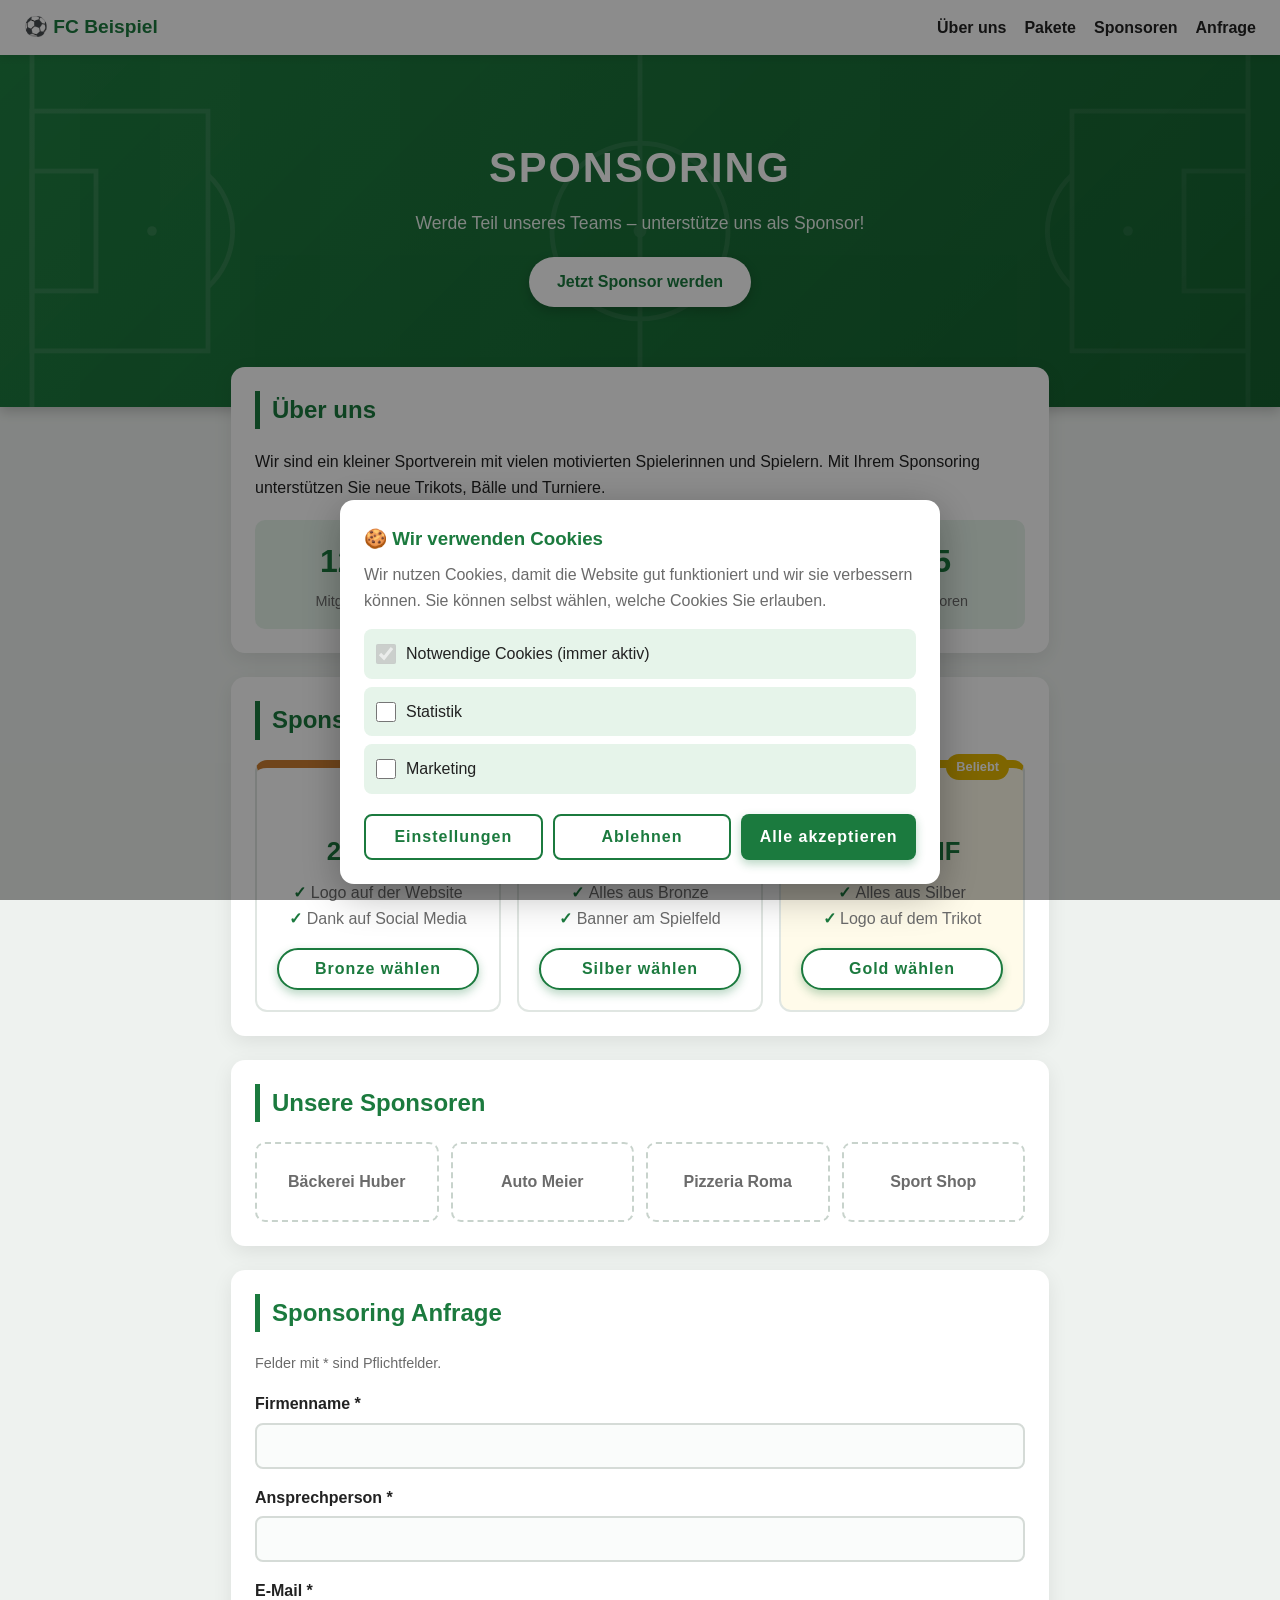
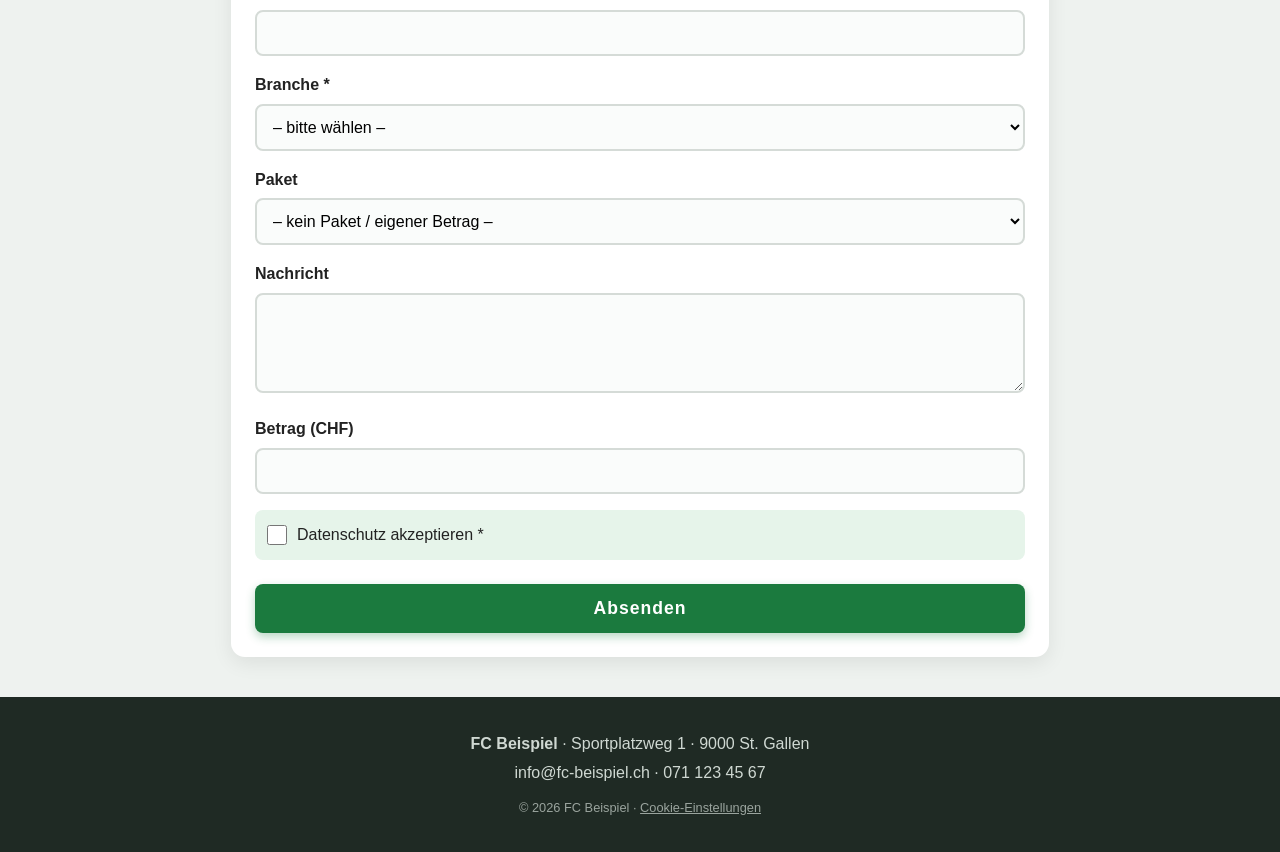
==== index.html @ f0e81ea1 "Design: Pakete mit Hover und Wählen-Button, Spielfeld-Bild im Header - Paket-Auswahl im Formular, wi" ====
<!DOCTYPE html>
<html lang="de">
<head>
  <meta charset="UTF-8">
  <meta name="viewport" content="width=device-width, initial-scale=1.0">
  <title>Sponsoring</title>
  <link rel="stylesheet" href="style.css">
</head>
<body>

  <nav>
    <span class="logo">⚽ FC Beispiel</span>
    <ul>
      <li><a href="#ueber-uns">Über uns</a></li>
      <li><a href="#pakete">Pakete</a></li>
      <li><a href="#sponsoren">Sponsoren</a></li>
      <li><a href="#anfrage">Anfrage</a></li>
    </ul>
  </nav>

  <header>
    <h1>Sponsoring</h1>
    <p>Werde Teil unseres Teams – unterstütze uns als Sponsor!</p>
    <a class="cta" href="#anfrage">Jetzt Sponsor werden</a>
  </header>

  <main>
    <section id="ueber-uns">
      <h2>Über uns</h2>
      <p>Wir sind ein kleiner Sportverein mit vielen motivierten Spielerinnen und Spielern.
         Mit Ihrem Sponsoring unterstützen Sie neue Trikots, Bälle und Turniere.</p>

      <div class="fakten">
        <div class="fakt"><strong>120</strong><span>Mitglieder</span></div>
        <div class="fakt"><strong>8</strong><span>Teams</span></div>
        <div class="fakt"><strong>25</strong><span>Jahre Verein</span></div>
        <div class="fakt"><strong>15</strong><span>Sponsoren</span></div>
      </div>
    </section>

    <section id="pakete">
      <h2>Sponsoring-Pakete</h2>
      <div class="pakete">
        <div class="paket bronze">
          <h3>Bronze</h3>
          <p class="preis">200 CHF</p>
          <ul>
            <li>Logo auf der Website</li>
            <li>Dank auf Social Media</li>
          </ul>
          <button type="button" class="paket-waehlen" data-paket="bronze">Bronze wählen</button>
        </div>
        <div class="paket silber">
          <h3>Silber</h3>
          <p class="preis">500 CHF</p>
          <ul>
            <li>Alles aus Bronze</li>
            <li>Banner am Spielfeld</li>
          </ul>
          <button type="button" class="paket-waehlen" data-paket="silber">Silber wählen</button>
        </div>
        <div class="paket gold">
          <span class="badge">Beliebt</span>
          <h3>Gold</h3>
          <p class="preis">1000 CHF</p>
          <ul>
            <li>Alles aus Silber</li>
            <li>Logo auf dem Trikot</li>
          </ul>
          <button type="button" class="paket-waehlen" data-paket="gold">Gold wählen</button>
        </div>
      </div>
    </section>

    <section id="sponsoren">
      <h2>Unsere Sponsoren</h2>
      <div class="sponsoren">
        <div class="sponsor">Bäckerei Huber</div>
        <div class="sponsor">Auto Meier</div>
        <div class="sponsor">Pizzeria Roma</div>
        <div class="sponsor">Sport Shop</div>
      </div>
    </section>

    <section id="anfrage">
      <h2>Sponsoring Anfrage</h2>
      <p class="hinweis">Felder mit * sind Pflichtfelder.</p>

      <!-- Bereich für Erfolgs- und Fehlermeldungen -->
      <div id="meldung" class="meldung" role="alert" hidden></div>

      <form action="anfrage.php" method="post">
        <label for="firmenname">Firmenname *</label>
        <input type="text" id="firmenname" name="firmenname" required>

        <label for="ansprechperson">Ansprechperson *</label>
        <input type="text" id="ansprechperson" name="ansprechperson" required>

        <label for="email">E-Mail *</label>
        <input type="email" id="email" name="email" required>

        <label for="branche">Branche *</label>
        <select id="branche" name="branche" required>
          <option value="">– bitte wählen –</option>
          <option value="gastro">Gastronomie</option>
          <option value="handel">Handel</option>
          <option value="handwerk">Handwerk</option>
          <option value="it">IT</option>
          <option value="andere">Andere</option>
        </select>

        <label for="paket">Paket</label>
        <select id="paket" name="paket">
          <option value="">– kein Paket / eigener Betrag –</option>
          <option value="bronze">Bronze (200 CHF)</option>
          <option value="silber">Silber (500 CHF)</option>
          <option value="gold">Gold (1000 CHF)</option>
        </select>

        <label for="nachricht">Nachricht</label>
        <textarea id="nachricht" name="nachricht" rows="4"></textarea>

        <label for="betrag">Betrag (CHF)</label>
        <input type="number" id="betrag" name="betrag" min="1">

        <label class="check">
          <input type="checkbox" id="datenschutz" name="datenschutz" required>
          Datenschutz akzeptieren *
        </label>

        <button type="submit">Absenden</button>
      </form>
    </section>
  </main>

  <footer>
    <p><strong>FC Beispiel</strong> · Sportplatzweg 1 · 9000 St. Gallen</p>
    <p>info@fc-beispiel.ch · 071 123 45 67</p>
    <p class="klein">© 2026 FC Beispiel · <a href="#" id="cookie-oeffnen">Cookie-Einstellungen</a></p>
  </footer>

  <!-- Cookie-Banner -->
  <div id="cookie-banner" class="cookie-banner" hidden>
    <div class="cookie-box">
      <h3>🍪 Wir verwenden Cookies</h3>
      <p>Wir nutzen Cookies, damit die Website gut funktioniert und wir sie verbessern können.
         Sie können selbst wählen, welche Cookies Sie erlauben.</p>

      <div id="cookie-einstellungen" class="cookie-einstellungen" hidden>
        <label class="check"><input type="checkbox" checked disabled> Notwendige Cookies (immer aktiv)</label>
        <label class="check"><input type="checkbox" id="cookie-statistik"> Statistik</label>
        <label class="check"><input type="checkbox" id="cookie-marketing"> Marketing</label>
      </div>

      <div class="cookie-buttons">
        <button type="button" id="cookie-einstellungen-btn" class="btn-hell">Einstellungen</button>
        <button type="button" id="cookie-ablehnen" class="btn-hell">Ablehnen</button>
        <button type="button" id="cookie-akzeptieren">Alle akzeptieren</button>
      </div>
    </div>
  </div>

  <script src="script.js"></script>
</body>
</html>
---- style.css ----
/* ===== Farben ===== */
:root {
  --gruen: #1b7a3e;
  --gruen-dunkel: #125c2c;
  --gruen-hell: #e6f4ea;
  --text: #222;
  --grau: #6b6b6b;
  --hintergrund: #eef2ef;
}

* { box-sizing: border-box; }

body {
  margin: 0;
  font-family: "Segoe UI", Arial, sans-serif;
  background: var(--hintergrund);
  color: var(--text);
  line-height: 1.6;
  scroll-behavior: smooth;
}

html { scroll-behavior: smooth; }

/* ===== Navigation ===== */
nav {
  position: sticky;
  top: 0;
  z-index: 10;
  display: flex;
  justify-content: space-between;
  align-items: center;
  flex-wrap: wrap;
  gap: 8px;
  padding: 12px 24px;
  background: white;
  box-shadow: 0 2px 8px rgba(0, 0, 0, 0.1);
}

.logo {
  font-weight: bold;
  font-size: 1.2rem;
  color: var(--gruen);
}

nav ul {
  list-style: none;
  display: flex;
  gap: 18px;
  margin: 0;
  padding: 0;
}

nav a {
  color: var(--text);
  text-decoration: none;
  font-weight: 600;
  padding: 4px 0;
  border-bottom: 2px solid transparent;
  transition: color 0.2s, border-color 0.2s;
}

nav a:hover {
  color: var(--gruen);
  border-color: var(--gruen);
}

/* ===== Header-Banner ===== */
header {
  /* Spielfeld-Bild mit halbtransparentem grünem Overlay, damit die Schrift lesbar bleibt */
  background:
    linear-gradient(135deg, rgba(27, 122, 62, 0.85), rgba(18, 92, 44, 0.92)),
    url("bilder/spielfeld.svg") center / cover no-repeat;
  color: white;
  text-align: center;
  padding: 80px 20px 100px;
  box-shadow: 0 4px 12px rgba(0, 0, 0, 0.2);
}

header h1 {
  margin: 0;
  font-size: 2.6rem;
  letter-spacing: 2px;
  text-transform: uppercase;
}

header p {
  margin: 8px 0 0;
  font-size: 1.1rem;
  opacity: 0.9;
}

.cta {
  display: inline-block;
  margin-top: 20px;
  padding: 12px 28px;
  background: white;
  color: var(--gruen);
  font-weight: bold;
  text-decoration: none;
  border-radius: 30px;
  box-shadow: 0 4px 12px rgba(0, 0, 0, 0.2);
  transition: transform 0.2s;
}

.cta:hover { transform: scale(1.05); }

/* ===== Inhalt ===== */
main {
  max-width: 850px;
  margin: -40px auto 40px;   /* Karten ragen ins Banner hinein */
  padding: 0 16px;
}

section {
  background: white;
  border-radius: 14px;
  padding: 24px;
  margin-bottom: 24px;
  box-shadow: 0 6px 20px rgba(0, 0, 0, 0.08);
  transition: transform 0.2s, box-shadow 0.2s;
}

section:hover {
  transform: translateY(-3px);
  box-shadow: 0 10px 28px rgba(0, 0, 0, 0.12);
}

h2 {
  margin-top: 0;
  color: var(--gruen);
  border-left: 5px solid var(--gruen);
  padding-left: 12px;
}

.hinweis {
  font-size: 0.9rem;
  color: var(--grau);
}

/* ===== Zahlen & Fakten ===== */
.fakten {
  display: grid;
  grid-template-columns: repeat(4, 1fr);
  gap: 12px;
  margin-top: 20px;
}

.fakt {
  background: var(--gruen-hell);
  border-radius: 10px;
  padding: 16px 8px;
  text-align: center;
}

.fakt strong {
  display: block;
  font-size: 2rem;
  color: var(--gruen);
}

.fakt span {
  font-size: 0.9rem;
  color: var(--grau);
}

/* ===== Sponsoring-Pakete ===== */
.pakete {
  display: grid;
  grid-template-columns: repeat(3, 1fr);
  gap: 16px;
}

.paket {
  position: relative;
  border: 2px solid #e0e6e2;
  border-radius: 12px;
  padding: 20px;
  text-align: center;
  border-top-width: 8px;
  transition: transform 0.2s, box-shadow 0.2s;
}

.paket { cursor: pointer; }

.paket:hover {
  transform: translateY(-5px);
  box-shadow: 0 10px 24px rgba(0, 0, 0, 0.12);
}

.paket h3 { margin: 0; font-size: 1.4rem; }

.preis {
  font-size: 1.6rem;
  font-weight: bold;
  color: var(--gruen);
  margin: 8px 0;
}

.paket ul {
  list-style: none;
  padding: 0;
  margin: 0;
  color: var(--grau);
}

.paket li::before {
  content: "✓ ";
  color: var(--gruen);
  font-weight: bold;
}

.bronze { border-top-color: #cd7f32; }
.silber { border-top-color: #b0b0b0; }
.gold   { border-top-color: #e6b800; background: #fffbea; }

.badge {
  position: absolute;
  top: -14px;
  right: 14px;
  background: #e6b800;
  color: white;
  font-size: 0.8rem;
  font-weight: bold;
  padding: 3px 10px;
  border-radius: 20px;
}

/* ===== Sponsoren ===== */
.sponsoren {
  display: grid;
  grid-template-columns: repeat(4, 1fr);
  gap: 12px;
}

.sponsor {
  height: 80px;
  display: flex;
  align-items: center;
  justify-content: center;
  text-align: center;
  border: 2px dashed #c8d3cc;
  border-radius: 10px;
  font-weight: 600;
  color: var(--grau);
  transition: border-color 0.2s, color 0.2s;
}

.sponsor:hover {
  border-color: var(--gruen);
  color: var(--gruen);
}

/* ===== Formular ===== */
label {
  display: block;
  margin-top: 16px;
  font-weight: 600;
}

input,
select,
textarea {
  width: 100%;
  padding: 12px;
  margin-top: 6px;
  border: 2px solid #d5dbd7;
  border-radius: 8px;
  font-size: 1rem;
  font-family: inherit;
  background: #fafcfb;
  transition: border-color 0.2s, box-shadow 0.2s;
}

input:hover,
select:hover,
textarea:hover {
  border-color: #a9c7b3;
}

input:focus,
select:focus,
textarea:focus {
  outline: none;
  border-color: var(--gruen);
  background: white;
  box-shadow: 0 0 0 4px rgba(27, 122, 62, 0.15);
}

/* Ungültige Pflichtfelder rot markieren (erst nachdem man etwas eingegeben hat) */
input:user-invalid,
select:user-invalid {
  border-color: #c0392b;
}

textarea { resize: vertical; }

/* Checkbox Datenschutz */
.check {
  display: flex;
  align-items: center;
  gap: 10px;
  font-weight: normal;
  background: var(--gruen-hell);
  padding: 12px;
  border-radius: 8px;
}

.check input {
  width: 20px;
  height: 20px;
  margin: 0;
  accent-color: var(--gruen);
}

/* ===== Button ===== */
button {
  width: 100%;
  margin-top: 24px;
  padding: 14px;
  background: var(--gruen);
  color: white;
  border: none;
  border-radius: 8px;
  font-size: 1.1rem;
  font-weight: bold;
  letter-spacing: 1px;
  cursor: pointer;
  box-shadow: 0 4px 10px rgba(27, 122, 62, 0.3);
  transition: background 0.2s, transform 0.1s;
}

button:hover {
  background: var(--gruen-dunkel);
}

button:active {
  transform: scale(0.98);
}

/* ===== Erfolgs- und Fehlermeldungen ===== */
.meldung {
  padding: 12px 16px;
  border-radius: 8px;
  font-weight: 600;
}

.erfolg {
  background: #d4edda;
  color: #155724;
  border-left: 5px solid #28a745;
}

.fehler {
  background: #f8d7da;
  color: #721c24;
  border-left: 5px solid #c0392b;
}

/* ===== Footer ===== */
footer {
  background: #1f2a24;
  color: #cfd8d2;
  text-align: center;
  padding: 30px 16px;
}

footer p { margin: 4px 0; }
footer .klein { font-size: 0.8rem; opacity: 0.7; margin-top: 12px; }

/* ===== Handy-Ansicht ===== */
@media (max-width: 600px) {
  header {
    padding: 35px 16px 60px;
  }

  header h1 {
    font-size: 1.9rem;
  }

  section {
    padding: 18px;
  }

  nav { justify-content: center; padding: 10px; }
  nav ul { gap: 12px; font-size: 0.9rem; }

  .fakten,
  .sponsoren { grid-template-columns: repeat(2, 1fr); }

  .pakete { grid-template-columns: 1fr; gap: 24px; }
}

/* ===== Cookie-Banner ===== */
.cookie-banner {
  position: fixed;
  inset: 0;
  z-index: 100;
  display: flex;
  align-items: flex-end;
  justify-content: center;
  padding: 16px;
  background: rgba(0, 0, 0, 0.45);   /* Seite dahinter abdunkeln */
  animation: einblenden 0.4s ease;
}

.cookie-banner[hidden] { display: none; }

.cookie-box {
  width: 100%;
  max-width: 600px;
  background: white;
  border-radius: 14px;
  padding: 24px;
  box-shadow: 0 10px 40px rgba(0, 0, 0, 0.3);
  animation: hochfahren 0.4s ease;
}

.cookie-box h3 { margin: 0 0 8px; color: var(--gruen); }
.cookie-box p  { margin: 0; color: var(--grau); }

.cookie-einstellungen {
  margin-top: 16px;
  display: grid;
  gap: 8px;
}

.cookie-einstellungen .check { margin-top: 0; }

.cookie-buttons {
  display: flex;
  gap: 10px;
  margin-top: 20px;
}

.cookie-buttons button {
  flex: 1;
  margin-top: 0;
  padding: 12px;
  font-size: 1rem;
}

.btn-hell {
  background: white;
  color: var(--gruen);
  border: 2px solid var(--gruen);
  box-shadow: none;
}

.btn-hell:hover {
  background: var(--gruen-hell);
}

footer a { color: #cfd8d2; }

@keyframes einblenden {
  from { opacity: 0; }
  to   { opacity: 1; }
}

@keyframes hochfahren {
  from { transform: translateY(40px); }
  to   { transform: translateY(0); }
}

@media (max-width: 600px) {
  .cookie-buttons { flex-direction: column; }
}

/* Vom Server als fehlerhaft gemeldete Felder */
[aria-invalid="true"] {
  border-color: #c0392b;
  outline: 2px solid #c0392b;
}

/* ===== Pakete: Hover, Auswahl und "Wählen"-Button ===== */
.paket {
  display: flex;
  flex-direction: column;
}

.paket ul { flex: 1; }   /* Button immer unten in der Karte */

.paket:hover {
  transform: translateY(-8px) scale(1.02);
  box-shadow: 0 14px 30px rgba(0, 0, 0, 0.16);
  border-color: var(--gruen);
}

.paket.gewaehlt {
  border-color: var(--gruen);
  box-shadow: 0 0 0 4px rgba(27, 122, 62, 0.25);
}

.paket-waehlen {
  margin-top: 16px;
  padding: 10px 16px;
  border: 2px solid var(--gruen);
  border-radius: 30px;
  background: white;
  color: var(--gruen);
  font-family: inherit;
  font-weight: bold;
  font-size: 1rem;
  cursor: pointer;
  transition: background 0.2s, color 0.2s;
}

.paket:hover .paket-waehlen,
.paket.gewaehlt .paket-waehlen,
.paket-waehlen:focus-visible {
  background: var(--gruen);
  color: white;
}
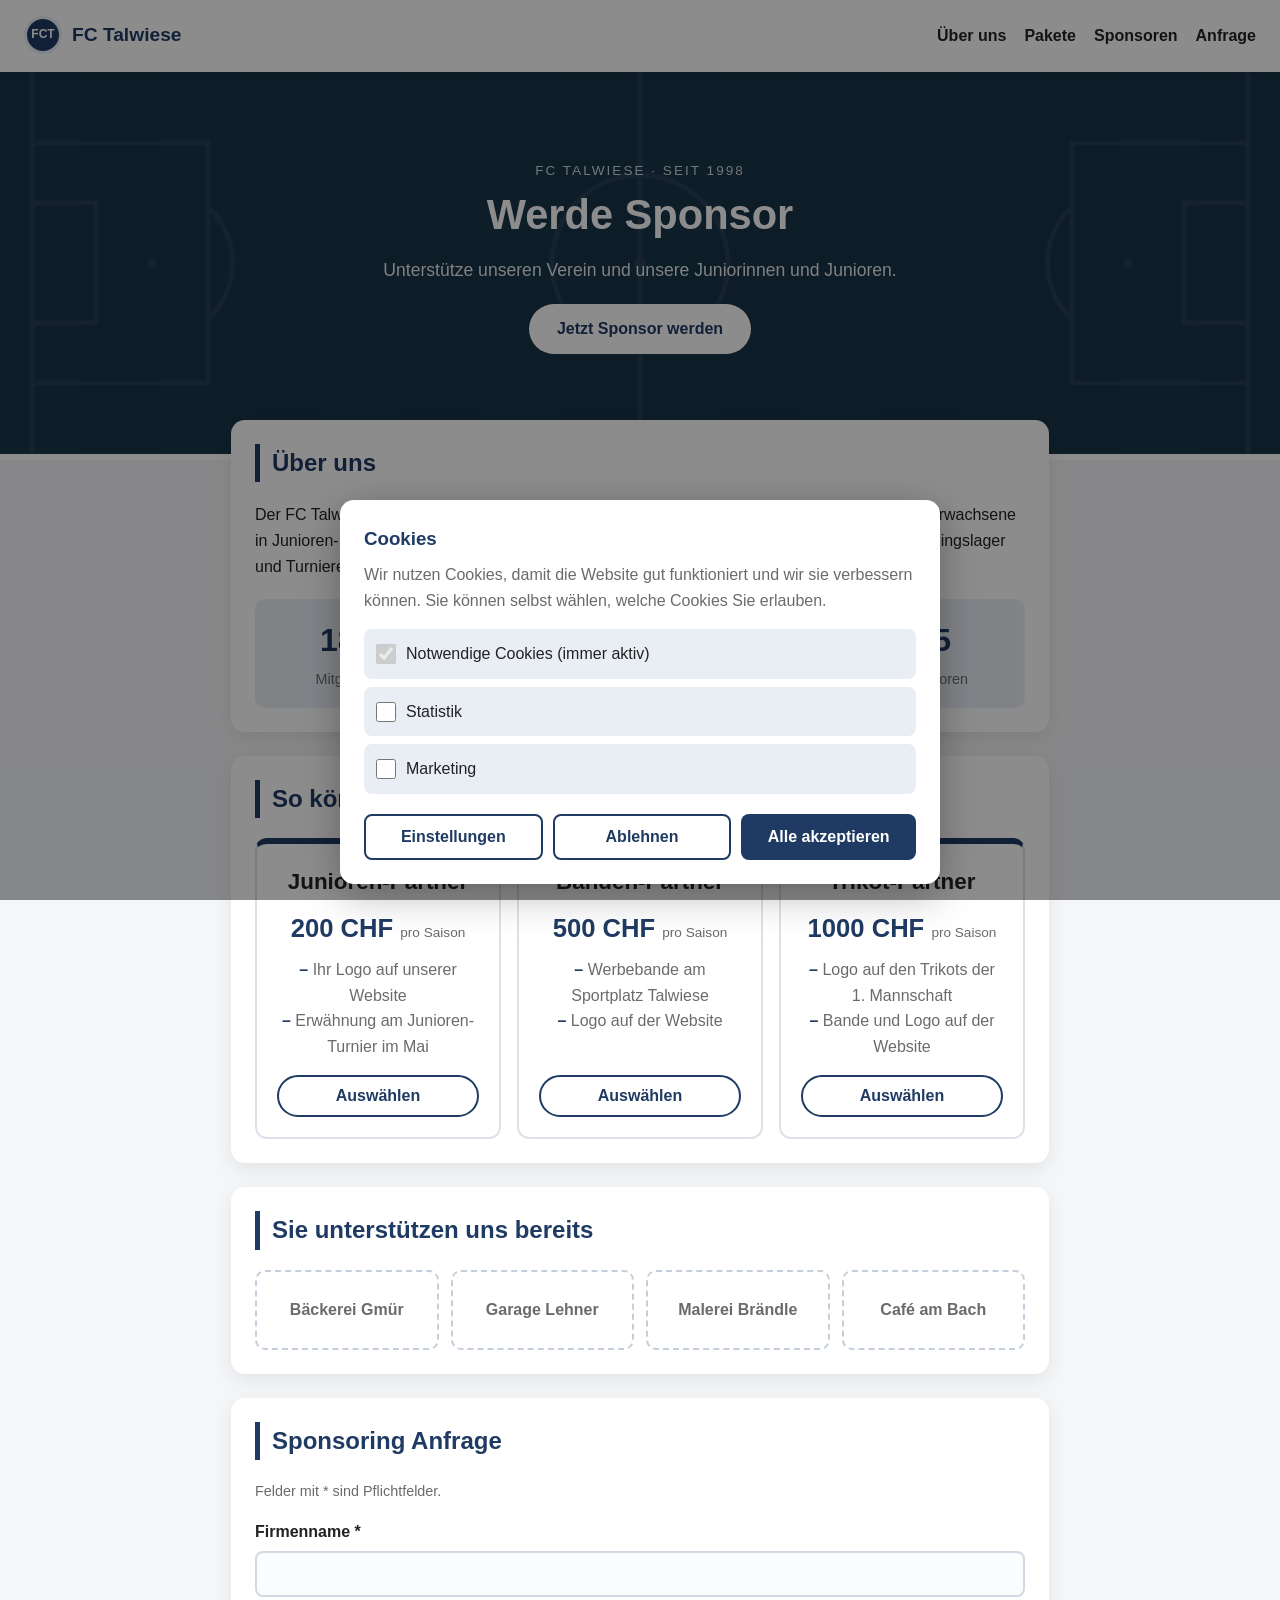
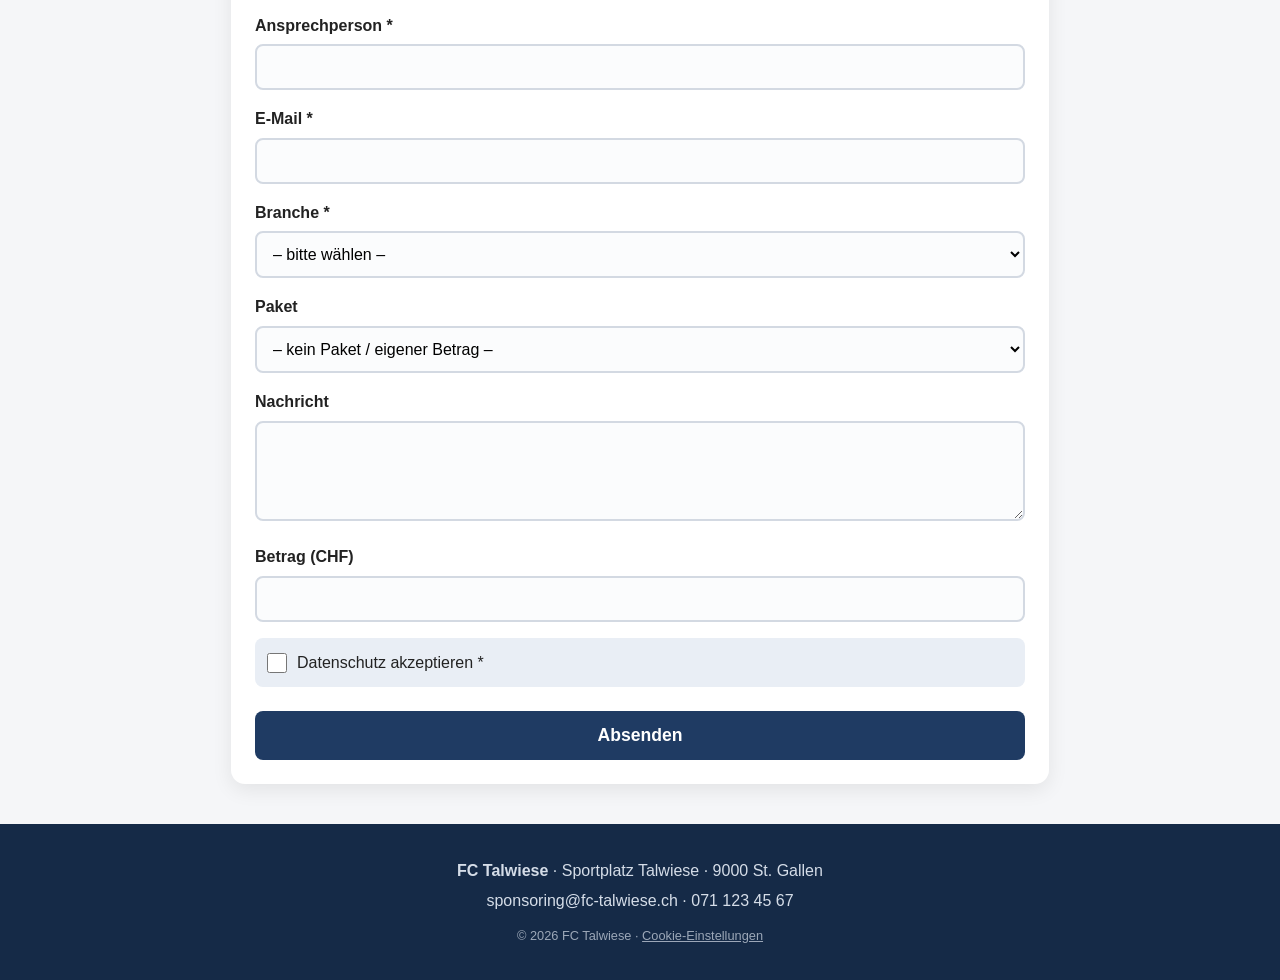
==== commit a6ebb817: "Neues Design: FC Talwiese, Vereinsfarbe Blau, eigene Pakete Co-Authored-By: Claude Opus 5.5 <noreply" ====
--- a/index.html
+++ b/index.html
@@ -3,13 +3,13 @@
 <head>
   <meta charset="UTF-8">
   <meta name="viewport" content="width=device-width, initial-scale=1.0">
-  <title>Sponsoring</title>
+  <title>FC Talwiese – Sponsoring</title>
   <link rel="stylesheet" href="style.css">
 </head>
 <body>
 
   <nav>
-    <span class="logo">⚽ FC Beispiel</span>
+    <a class="logo" href="#"><span class="wappen">FCT</span> FC Talwiese</a>
     <ul>
       <li><a href="#ueber-uns">Über uns</a></li>
       <li><a href="#pakete">Pakete</a></li>
@@ -19,66 +19,67 @@
   </nav>
 
   <header>
-    <h1>Sponsoring</h1>
-    <p>Werde Teil unseres Teams – unterstütze uns als Sponsor!</p>
+    <p class="untertitel">FC Talwiese · seit 1998</p>
+    <h1>Werde Sponsor</h1>
+    <p>Unterstütze unseren Verein und unsere Juniorinnen und Junioren.</p>
     <a class="cta" href="#anfrage">Jetzt Sponsor werden</a>
   </header>
 
   <main>
     <section id="ueber-uns">
       <h2>Über uns</h2>
-      <p>Wir sind ein kleiner Sportverein mit vielen motivierten Spielerinnen und Spielern.
-         Mit Ihrem Sponsoring unterstützen Sie neue Trikots, Bälle und Turniere.</p>
+      <p>Der FC Talwiese ist ein Fussballverein aus St. Gallen. Bei uns spielen Kinder, Jugendliche
+         und Erwachsene in Junioren-, Frauen- und Herrenteams.
+         Mit Ihrem Sponsoring finanzieren wir Trikots, Bälle, Trainingslager und Turniere.</p>
 
       <div class="fakten">
-        <div class="fakt"><strong>120</strong><span>Mitglieder</span></div>
-        <div class="fakt"><strong>8</strong><span>Teams</span></div>
-        <div class="fakt"><strong>25</strong><span>Jahre Verein</span></div>
+        <div class="fakt"><strong>180</strong><span>Mitglieder</span></div>
+        <div class="fakt"><strong>9</strong><span>Teams</span></div>
+        <div class="fakt"><strong>1998</strong><span>gegründet</span></div>
         <div class="fakt"><strong>15</strong><span>Sponsoren</span></div>
       </div>
     </section>
 
     <section id="pakete">
-      <h2>Sponsoring-Pakete</h2>
+      <h2>So können Sie uns unterstützen</h2>
       <div class="pakete">
-        <div class="paket bronze">
-          <h3>Bronze</h3>
-          <p class="preis">200 CHF</p>
+        <div class="paket">
+          <h3>Junioren-Partner</h3>
+          <p class="preis">200 CHF <small>pro Saison</small></p>
           <ul>
+            <li>Ihr Logo auf unserer Website</li>
+            <li>Erwähnung am Junioren-Turnier im Mai</li>
+          </ul>
+          <button type="button" class="paket-waehlen" data-paket="junioren">Auswählen</button>
+        </div>
+        <div class="paket">
+          <h3>Banden-Partner</h3>
+          <p class="preis">500 CHF <small>pro Saison</small></p>
+          <ul>
+            <li>Werbebande am Sportplatz Talwiese</li>
             <li>Logo auf der Website</li>
-            <li>Dank auf Social Media</li>
           </ul>
-          <button type="button" class="paket-waehlen" data-paket="bronze">Bronze wählen</button>
+          <button type="button" class="paket-waehlen" data-paket="bande">Auswählen</button>
         </div>
-        <div class="paket silber">
-          <h3>Silber</h3>
-          <p class="preis">500 CHF</p>
+        <div class="paket">
+          <h3>Trikot-Partner</h3>
+          <p class="preis">1000 CHF <small>pro Saison</small></p>
           <ul>
-            <li>Alles aus Bronze</li>
-            <li>Banner am Spielfeld</li>
+            <li>Logo auf den Trikots der 1. Mannschaft</li>
+            <li>Bande und Logo auf der Website</li>
           </ul>
-          <button type="button" class="paket-waehlen" data-paket="silber">Silber wählen</button>
-        </div>
-        <div class="paket gold">
-          <span class="badge">Beliebt</span>
-          <h3>Gold</h3>
-          <p class="preis">1000 CHF</p>
-          <ul>
-            <li>Alles aus Silber</li>
-            <li>Logo auf dem Trikot</li>
-          </ul>
-          <button type="button" class="paket-waehlen" data-paket="gold">Gold wählen</button>
+          <button type="button" class="paket-waehlen" data-paket="trikot">Auswählen</button>
         </div>
       </div>
     </section>
 
     <section id="sponsoren">
-      <h2>Unsere Sponsoren</h2>
+      <h2>Sie unterstützen uns bereits</h2>
       <div class="sponsoren">
-        <div class="sponsor">Bäckerei Huber</div>
-        <div class="sponsor">Auto Meier</div>
-        <div class="sponsor">Pizzeria Roma</div>
-        <div class="sponsor">Sport Shop</div>
+        <div class="sponsor">Bäckerei Gmür</div>
+        <div class="sponsor">Garage Lehner</div>
+        <div class="sponsor">Malerei Brändle</div>
+        <div class="sponsor">Café am Bach</div>
       </div>
     </section>
 
@@ -112,9 +113,9 @@
         <label for="paket">Paket</label>
         <select id="paket" name="paket">
           <option value="">– kein Paket / eigener Betrag –</option>
-          <option value="bronze">Bronze (200 CHF)</option>
-          <option value="silber">Silber (500 CHF)</option>
-          <option value="gold">Gold (1000 CHF)</option>
+          <option value="junioren">Junioren-Partner (200 CHF)</option>
+          <option value="bande">Banden-Partner (500 CHF)</option>
+          <option value="trikot">Trikot-Partner (1000 CHF)</option>
         </select>
 
         <label for="nachricht">Nachricht</label>
@@ -134,15 +135,15 @@
   </main>
 
   <footer>
-    <p><strong>FC Beispiel</strong> · Sportplatzweg 1 · 9000 St. Gallen</p>
-    <p>info@fc-beispiel.ch · 071 123 45 67</p>
-    <p class="klein">© 2026 FC Beispiel · <a href="#" id="cookie-oeffnen">Cookie-Einstellungen</a></p>
+    <p><strong>FC Talwiese</strong> · Sportplatz Talwiese · 9000 St. Gallen</p>
+    <p>sponsoring@fc-talwiese.ch · 071 123 45 67</p>
+    <p class="klein">© 2026 FC Talwiese · <a href="#" id="cookie-oeffnen">Cookie-Einstellungen</a></p>
   </footer>
 
   <!-- Cookie-Banner -->
   <div id="cookie-banner" class="cookie-banner" hidden>
     <div class="cookie-box">
-      <h3>🍪 Wir verwenden Cookies</h3>
+      <h3>Cookies</h3>
       <p>Wir nutzen Cookies, damit die Website gut funktioniert und wir sie verbessern können.
          Sie können selbst wählen, welche Cookies Sie erlauben.</p>
 
--- a/style.css
+++ b/style.css
@@ -1,11 +1,11 @@
 /* ===== Farben ===== */
 :root {
-  --gruen: #1b7a3e;
-  --gruen-dunkel: #125c2c;
-  --gruen-hell: #e6f4ea;
+  --farbe: #1f3b63;        /* Vereinsfarbe Dunkelblau */
+  --farbe-dunkel: #152a47;
+  --farbe-hell: #e9eef5;
   --text: #222;
   --grau: #6b6b6b;
-  --hintergrund: #eef2ef;
+  --hintergrund: #f5f6f8;
 }
 
 * { box-sizing: border-box; }
@@ -39,7 +39,7 @@
 .logo {
   font-weight: bold;
   font-size: 1.2rem;
-  color: var(--gruen);
+  color: var(--farbe);
 }
 
 nav ul {
@@ -60,27 +60,27 @@
 }
 
 nav a:hover {
-  color: var(--gruen);
-  border-color: var(--gruen);
+  color: var(--farbe);
+  border-color: var(--farbe);
 }
 
 /* ===== Header-Banner ===== */
 header {
-  /* Spielfeld-Bild mit halbtransparentem grünem Overlay, damit die Schrift lesbar bleibt */
+  /* Spielfeld als Hintergrund, mit Vereinsfarbe abgedunkelt */
   background:
-    linear-gradient(135deg, rgba(27, 122, 62, 0.85), rgba(18, 92, 44, 0.92)),
+    linear-gradient(rgba(21, 42, 71, 0.9), rgba(21, 42, 71, 0.9)),
     url("bilder/spielfeld.svg") center / cover no-repeat;
   color: white;
   text-align: center;
   padding: 80px 20px 100px;
-  box-shadow: 0 4px 12px rgba(0, 0, 0, 0.2);
+  border-bottom: 6px solid white;
 }
 
 header h1 {
   margin: 0;
   font-size: 2.6rem;
-  letter-spacing: 2px;
-  text-transform: uppercase;
+  letter-spacing: 0;
+  text-transform: none;
 }
 
 header p {
@@ -94,15 +94,13 @@
   margin-top: 20px;
   padding: 12px 28px;
   background: white;
-  color: var(--gruen);
+  color: var(--farbe);
   font-weight: bold;
   text-decoration: none;
   border-radius: 30px;
-  box-shadow: 0 4px 12px rgba(0, 0, 0, 0.2);
-  transition: transform 0.2s;
-}
-
-.cta:hover { transform: scale(1.05); }
+  transition: background 0.2s;
+}
+
 
 /* ===== Inhalt ===== */
 main {
@@ -117,18 +115,14 @@
   padding: 24px;
   margin-bottom: 24px;
   box-shadow: 0 6px 20px rgba(0, 0, 0, 0.08);
-  transition: transform 0.2s, box-shadow 0.2s;
-}
-
-section:hover {
-  transform: translateY(-3px);
-  box-shadow: 0 10px 28px rgba(0, 0, 0, 0.12);
-}
+
+}
+
 
 h2 {
   margin-top: 0;
-  color: var(--gruen);
-  border-left: 5px solid var(--gruen);
+  color: var(--farbe);
+  border-left: 5px solid var(--farbe);
   padding-left: 12px;
 }
 
@@ -146,7 +140,7 @@
 }
 
 .fakt {
-  background: var(--gruen-hell);
+  background: var(--farbe-hell);
   border-radius: 10px;
   padding: 16px 8px;
   text-align: center;
@@ -155,7 +149,7 @@
 .fakt strong {
   display: block;
   font-size: 2rem;
-  color: var(--gruen);
+  color: var(--farbe);
 }
 
 .fakt span {
@@ -172,27 +166,26 @@
 
 .paket {
   position: relative;
-  border: 2px solid #e0e6e2;
+  border: 2px solid #dde2ea;
   border-radius: 12px;
   padding: 20px;
   text-align: center;
-  border-top-width: 8px;
-  transition: transform 0.2s, box-shadow 0.2s;
+  border-top: 6px solid var(--farbe);
+  transition: border-color 0.2s;
 }
 
 .paket { cursor: pointer; }
 
-.paket:hover {
-  transform: translateY(-5px);
-  box-shadow: 0 10px 24px rgba(0, 0, 0, 0.12);
-}
+/* Hover: nur Rahmen in Vereinsfarbe, keine Animation */
+.paket:hover { border-color: var(--farbe); }
+
 
 .paket h3 { margin: 0; font-size: 1.4rem; }
 
 .preis {
   font-size: 1.6rem;
   font-weight: bold;
-  color: var(--gruen);
+  color: var(--farbe);
   margin: 8px 0;
 }
 
@@ -204,26 +197,12 @@
 }
 
 .paket li::before {
-  content: "✓ ";
-  color: var(--gruen);
-  font-weight: bold;
-}
-
-.bronze { border-top-color: #cd7f32; }
-.silber { border-top-color: #b0b0b0; }
-.gold   { border-top-color: #e6b800; background: #fffbea; }
-
-.badge {
-  position: absolute;
-  top: -14px;
-  right: 14px;
-  background: #e6b800;
-  color: white;
-  font-size: 0.8rem;
-  font-weight: bold;
-  padding: 3px 10px;
-  border-radius: 20px;
-}
+  content: "– ";
+  color: var(--farbe);
+  font-weight: bold;
+}
+
+
 
 /* ===== Sponsoren ===== */
 .sponsoren {
@@ -238,7 +217,7 @@
   align-items: center;
   justify-content: center;
   text-align: center;
-  border: 2px dashed #c8d3cc;
+  border: 2px dashed #c5cfdc;
   border-radius: 10px;
   font-weight: 600;
   color: var(--grau);
@@ -246,8 +225,8 @@
 }
 
 .sponsor:hover {
-  border-color: var(--gruen);
-  color: var(--gruen);
+  border-color: var(--farbe);
+  color: var(--farbe);
 }
 
 /* ===== Formular ===== */
@@ -263,27 +242,27 @@
   width: 100%;
   padding: 12px;
   margin-top: 6px;
-  border: 2px solid #d5dbd7;
+  border: 2px solid #d3d9e2;
   border-radius: 8px;
   font-size: 1rem;
   font-family: inherit;
-  background: #fafcfb;
+  background: #fbfcfd;
   transition: border-color 0.2s, box-shadow 0.2s;
 }
 
 input:hover,
 select:hover,
 textarea:hover {
-  border-color: #a9c7b3;
+  border-color: #a9b8cc;
 }
 
 input:focus,
 select:focus,
 textarea:focus {
   outline: none;
-  border-color: var(--gruen);
-  background: white;
-  box-shadow: 0 0 0 4px rgba(27, 122, 62, 0.15);
+  border-color: var(--farbe);
+  background: white;
+  box-shadow: 0 0 0 4px rgba(31, 59, 99, 0.15);
 }
 
 /* Ungültige Pflichtfelder rot markieren (erst nachdem man etwas eingegeben hat) */
@@ -300,7 +279,7 @@
   align-items: center;
   gap: 10px;
   font-weight: normal;
-  background: var(--gruen-hell);
+  background: var(--farbe-hell);
   padding: 12px;
   border-radius: 8px;
 }
@@ -309,7 +288,7 @@
   width: 20px;
   height: 20px;
   margin: 0;
-  accent-color: var(--gruen);
+  accent-color: var(--farbe);
 }
 
 /* ===== Button ===== */
@@ -317,25 +296,21 @@
   width: 100%;
   margin-top: 24px;
   padding: 14px;
-  background: var(--gruen);
+  background: var(--farbe);
   color: white;
   border: none;
   border-radius: 8px;
   font-size: 1.1rem;
   font-weight: bold;
-  letter-spacing: 1px;
+  letter-spacing: 0;
   cursor: pointer;
-  box-shadow: 0 4px 10px rgba(27, 122, 62, 0.3);
-  transition: background 0.2s, transform 0.1s;
+  transition: background 0.2s;
 }
 
 button:hover {
-  background: var(--gruen-dunkel);
-}
-
-button:active {
-  transform: scale(0.98);
-}
+  background: var(--farbe-dunkel);
+}
+
 
 /* ===== Erfolgs- und Fehlermeldungen ===== */
 .meldung {
@@ -358,8 +333,8 @@
 
 /* ===== Footer ===== */
 footer {
-  background: #1f2a24;
-  color: #cfd8d2;
+  background: var(--farbe-dunkel);
+  color: #d5dde8;
   text-align: center;
   padding: 30px 16px;
 }
@@ -415,7 +390,7 @@
   animation: hochfahren 0.4s ease;
 }
 
-.cookie-box h3 { margin: 0 0 8px; color: var(--gruen); }
+.cookie-box h3 { margin: 0 0 8px; color: var(--farbe); }
 .cookie-box p  { margin: 0; color: var(--grau); }
 
 .cookie-einstellungen {
@@ -441,16 +416,16 @@
 
 .btn-hell {
   background: white;
-  color: var(--gruen);
-  border: 2px solid var(--gruen);
+  color: var(--farbe);
+  border: 2px solid var(--farbe);
   box-shadow: none;
 }
 
 .btn-hell:hover {
-  background: var(--gruen-hell);
-}
-
-footer a { color: #cfd8d2; }
+  background: var(--farbe-hell);
+}
+
+footer a { color: #d5dde8; }
 
 @keyframes einblenden {
   from { opacity: 0; }
@@ -480,24 +455,19 @@
 
 .paket ul { flex: 1; }   /* Button immer unten in der Karte */
 
-.paket:hover {
-  transform: translateY(-8px) scale(1.02);
-  box-shadow: 0 14px 30px rgba(0, 0, 0, 0.16);
-  border-color: var(--gruen);
-}
 
 .paket.gewaehlt {
-  border-color: var(--gruen);
-  box-shadow: 0 0 0 4px rgba(27, 122, 62, 0.25);
+  border-color: var(--farbe);
+  box-shadow: 0 0 0 4px rgba(31, 59, 99, 0.25);
 }
 
 .paket-waehlen {
   margin-top: 16px;
   padding: 10px 16px;
-  border: 2px solid var(--gruen);
+  border: 2px solid var(--farbe);
   border-radius: 30px;
   background: white;
-  color: var(--gruen);
+  color: var(--farbe);
   font-family: inherit;
   font-weight: bold;
   font-size: 1rem;
@@ -508,6 +478,43 @@
 .paket:hover .paket-waehlen,
 .paket.gewaehlt .paket-waehlen,
 .paket-waehlen:focus-visible {
-  background: var(--gruen);
+  background: var(--farbe);
   color: white;
 }
+
+/* ===== Logo mit Vereinswappen ===== */
+.logo {
+  display: flex;
+  align-items: center;
+  gap: 10px;
+  text-decoration: none;
+}
+
+.wappen {
+  display: inline-flex;
+  align-items: center;
+  justify-content: center;
+  width: 38px;
+  height: 38px;
+  border-radius: 50%;
+  background: var(--farbe);
+  color: white;
+  font-size: 0.75rem;
+  font-weight: bold;
+  border: 3px solid var(--farbe-hell);
+}
+
+.untertitel {
+  text-transform: uppercase;
+  letter-spacing: 2px;
+  font-size: 0.85rem !important;
+  opacity: 0.8;
+}
+
+.cta:hover { background: var(--farbe-hell); }
+
+.preis small {
+  font-size: 0.85rem;
+  font-weight: normal;
+  color: var(--grau);
+}
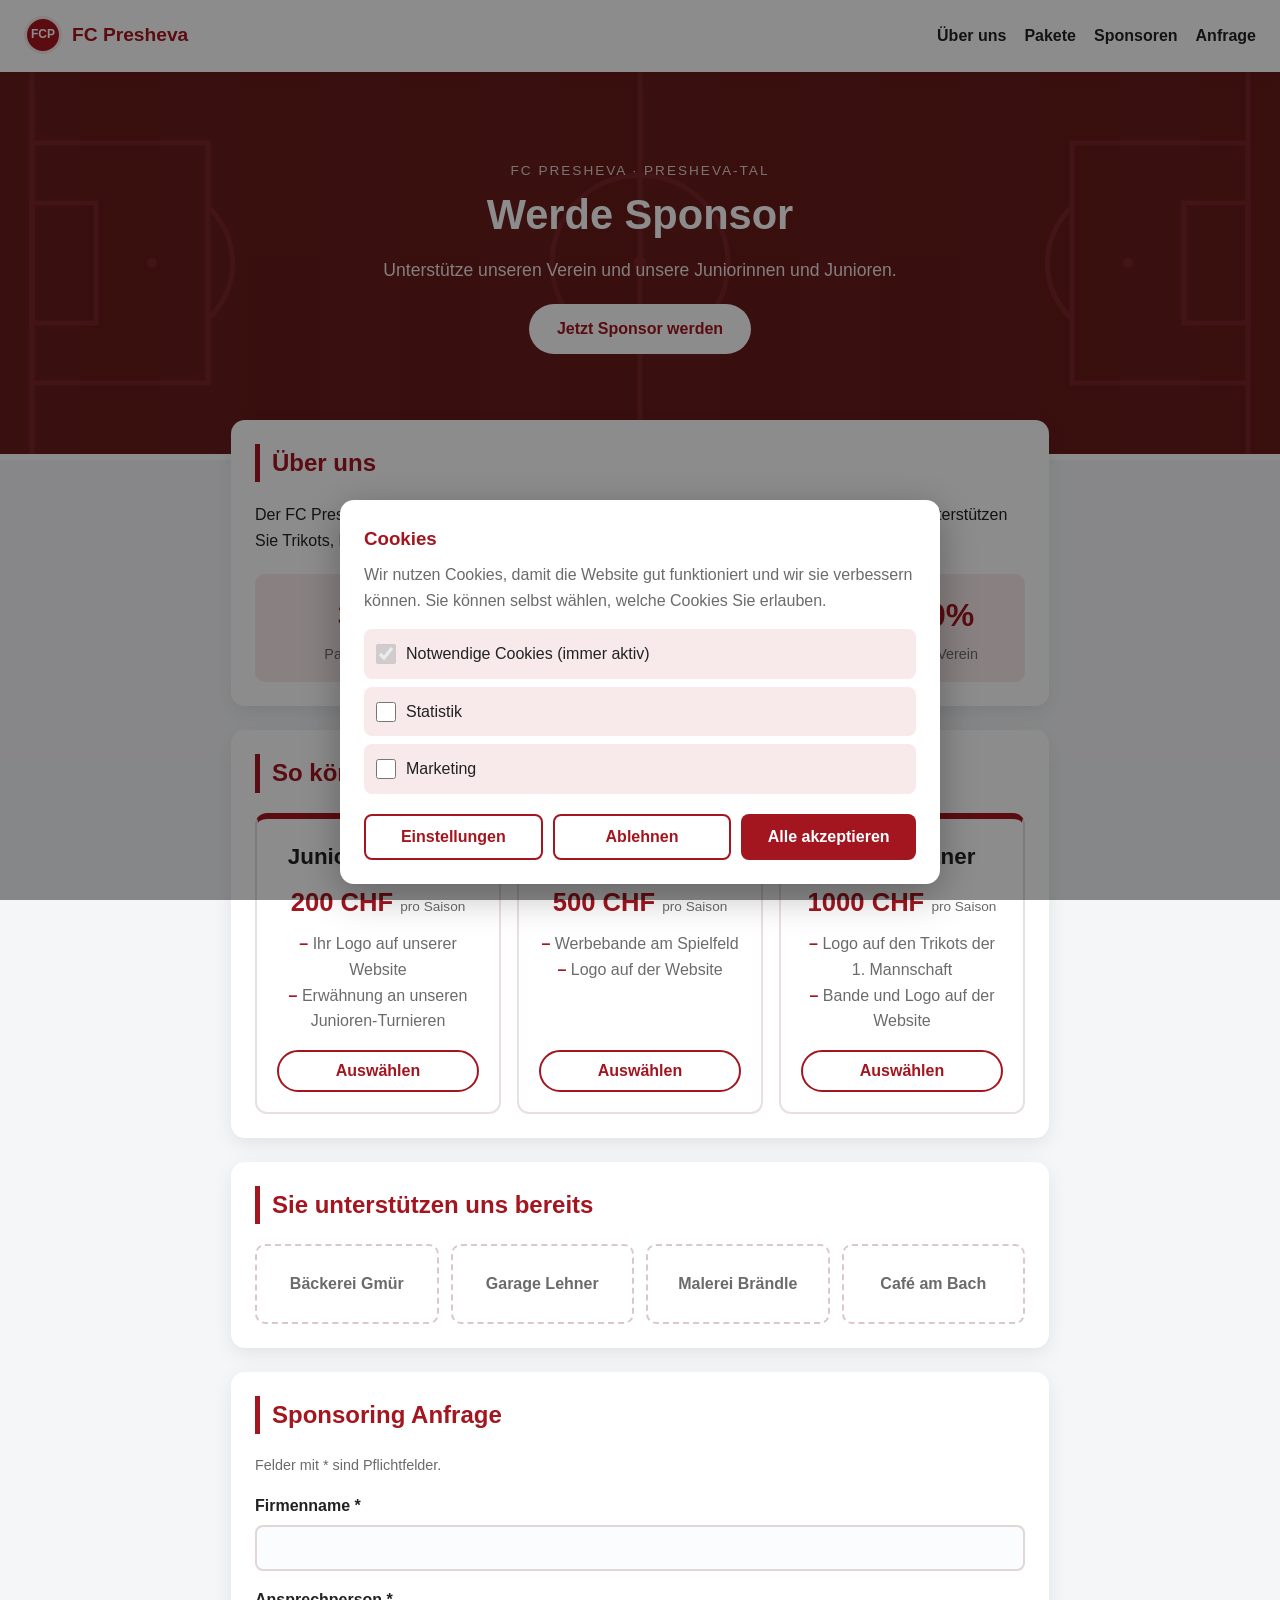
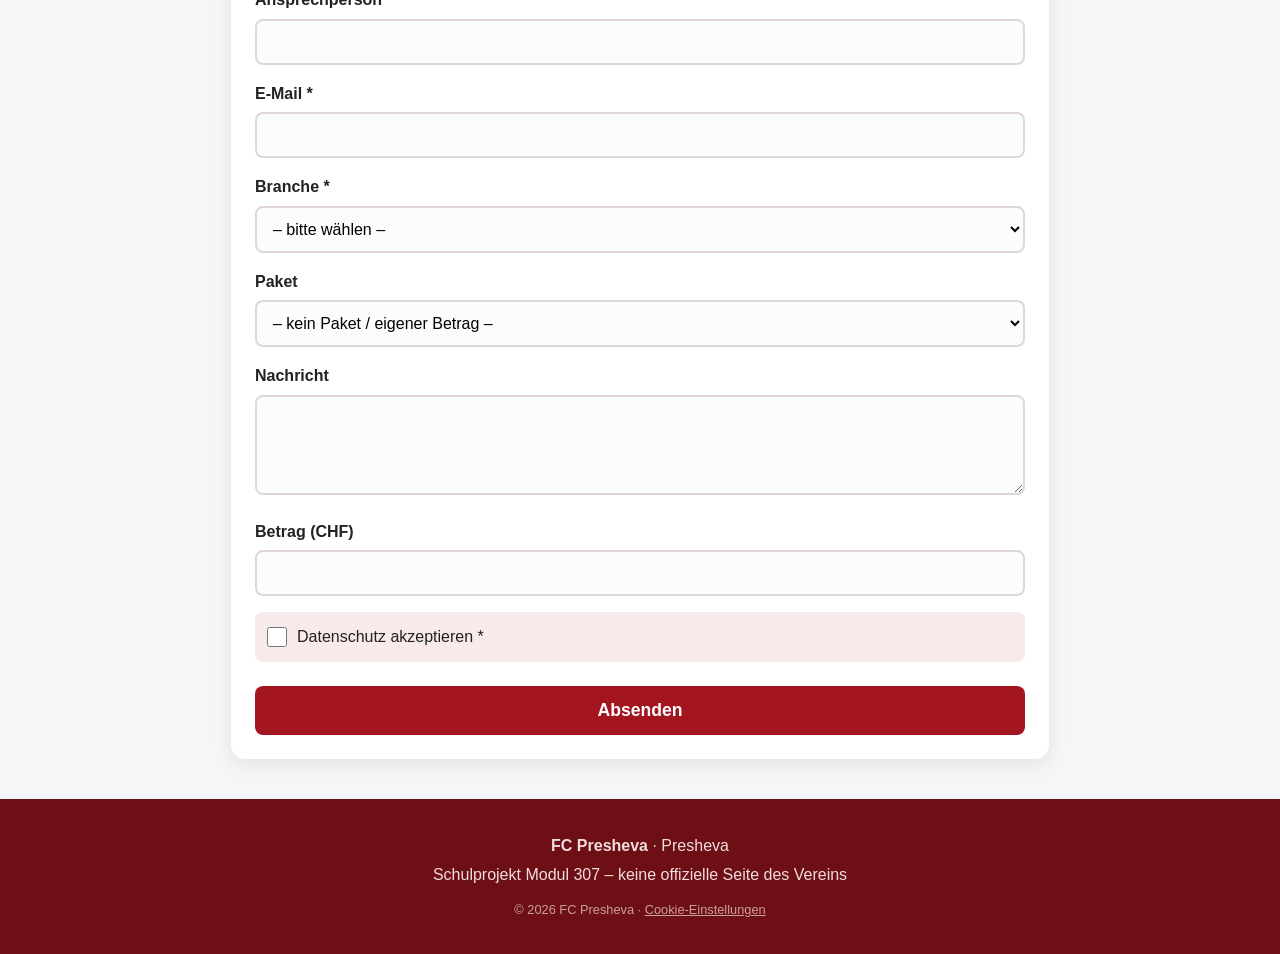
==== commit 6e9637fe: "Verein umbenannt in FC Presheva, Vereinsfarbe Dunkelrot Co-Authored-By: Claude Opus 5.5 <noreply@ant" ====
--- a/index.html
+++ b/index.html
@@ -3,13 +3,13 @@
 <head>
   <meta charset="UTF-8">
   <meta name="viewport" content="width=device-width, initial-scale=1.0">
-  <title>FC Talwiese – Sponsoring</title>
+  <title>FC Presheva – Sponsoring</title>
   <link rel="stylesheet" href="style.css">
 </head>
 <body>
 
   <nav>
-    <a class="logo" href="#"><span class="wappen">FCT</span> FC Talwiese</a>
+    <a class="logo" href="#"><span class="wappen">FCP</span> FC Presheva</a>
     <ul>
       <li><a href="#ueber-uns">Über uns</a></li>
       <li><a href="#pakete">Pakete</a></li>
@@ -19,7 +19,7 @@
   </nav>
 
   <header>
-    <p class="untertitel">FC Talwiese · seit 1998</p>
+    <p class="untertitel">FC Presheva · Presheva-Tal</p>
     <h1>Werde Sponsor</h1>
     <p>Unterstütze unseren Verein und unsere Juniorinnen und Junioren.</p>
     <a class="cta" href="#anfrage">Jetzt Sponsor werden</a>
@@ -28,15 +28,14 @@
   <main>
     <section id="ueber-uns">
       <h2>Über uns</h2>
-      <p>Der FC Talwiese ist ein Fussballverein aus St. Gallen. Bei uns spielen Kinder, Jugendliche
-         und Erwachsene in Junioren-, Frauen- und Herrenteams.
-         Mit Ihrem Sponsoring finanzieren wir Trikots, Bälle, Trainingslager und Turniere.</p>
+      <p>Der FC Presheva ist ein Fussballverein aus Presheva im Presheva-Tal. Mit Ihrem Sponsoring
+         unterstützen Sie Trikots, Bälle, Turniere und die Juniorinnen und Junioren des Vereins.</p>
 
       <div class="fakten">
-        <div class="fakt"><strong>180</strong><span>Mitglieder</span></div>
-        <div class="fakt"><strong>9</strong><span>Teams</span></div>
-        <div class="fakt"><strong>1998</strong><span>gegründet</span></div>
-        <div class="fakt"><strong>15</strong><span>Sponsoren</span></div>
+        <div class="fakt"><strong>3</strong><span>Pakete</span></div>
+        <div class="fakt"><strong>200</strong><span>CHF ab</span></div>
+        <div class="fakt"><strong>1</strong><span>Saison Laufzeit</span></div>
+        <div class="fakt"><strong>100%</strong><span>für den Verein</span></div>
       </div>
     </section>
 
@@ -48,7 +47,7 @@
           <p class="preis">200 CHF <small>pro Saison</small></p>
           <ul>
             <li>Ihr Logo auf unserer Website</li>
-            <li>Erwähnung am Junioren-Turnier im Mai</li>
+            <li>Erwähnung an unseren Junioren-Turnieren</li>
           </ul>
           <button type="button" class="paket-waehlen" data-paket="junioren">Auswählen</button>
         </div>
@@ -56,7 +55,7 @@
           <h3>Banden-Partner</h3>
           <p class="preis">500 CHF <small>pro Saison</small></p>
           <ul>
-            <li>Werbebande am Sportplatz Talwiese</li>
+            <li>Werbebande am Spielfeld</li>
             <li>Logo auf der Website</li>
           </ul>
           <button type="button" class="paket-waehlen" data-paket="bande">Auswählen</button>
@@ -135,9 +134,9 @@
   </main>
 
   <footer>
-    <p><strong>FC Talwiese</strong> · Sportplatz Talwiese · 9000 St. Gallen</p>
-    <p>sponsoring@fc-talwiese.ch · 071 123 45 67</p>
-    <p class="klein">© 2026 FC Talwiese · <a href="#" id="cookie-oeffnen">Cookie-Einstellungen</a></p>
+    <p><strong>FC Presheva</strong> · Presheva</p>
+    <p>Schulprojekt Modul 307 – keine offizielle Seite des Vereins</p>
+    <p class="klein">© 2026 FC Presheva · <a href="#" id="cookie-oeffnen">Cookie-Einstellungen</a></p>
   </footer>
 
   <!-- Cookie-Banner -->
--- a/style.css
+++ b/style.css
@@ -1,8 +1,8 @@
 /* ===== Farben ===== */
 :root {
-  --farbe: #1f3b63;        /* Vereinsfarbe Dunkelblau */
-  --farbe-dunkel: #152a47;
-  --farbe-hell: #e9eef5;
+  --farbe: #a3161f;        /* Vereinsfarbe Dunkelrot */
+  --farbe-dunkel: #6e0f15;
+  --farbe-hell: #f8eaeb;
   --text: #222;
   --grau: #6b6b6b;
   --hintergrund: #f5f6f8;
@@ -68,7 +68,7 @@
 header {
   /* Spielfeld als Hintergrund, mit Vereinsfarbe abgedunkelt */
   background:
-    linear-gradient(rgba(21, 42, 71, 0.9), rgba(21, 42, 71, 0.9)),
+    linear-gradient(rgba(110, 15, 21, 0.9), rgba(110, 15, 21, 0.9)),
     url("bilder/spielfeld.svg") center / cover no-repeat;
   color: white;
   text-align: center;
@@ -166,7 +166,7 @@
 
 .paket {
   position: relative;
-  border: 2px solid #dde2ea;
+  border: 2px solid #e8dfe0;
   border-radius: 12px;
   padding: 20px;
   text-align: center;
@@ -217,7 +217,7 @@
   align-items: center;
   justify-content: center;
   text-align: center;
-  border: 2px dashed #c5cfdc;
+  border: 2px dashed #dcc7c9;
   border-radius: 10px;
   font-weight: 600;
   color: var(--grau);
@@ -242,7 +242,7 @@
   width: 100%;
   padding: 12px;
   margin-top: 6px;
-  border: 2px solid #d3d9e2;
+  border: 2px solid #e0d6d7;
   border-radius: 8px;
   font-size: 1rem;
   font-family: inherit;
@@ -253,7 +253,7 @@
 input:hover,
 select:hover,
 textarea:hover {
-  border-color: #a9b8cc;
+  border-color: #d9a9ac;
 }
 
 input:focus,
@@ -262,7 +262,7 @@
   outline: none;
   border-color: var(--farbe);
   background: white;
-  box-shadow: 0 0 0 4px rgba(31, 59, 99, 0.15);
+  box-shadow: 0 0 0 4px rgba(163, 22, 31, 0.15);
 }
 
 /* Ungültige Pflichtfelder rot markieren (erst nachdem man etwas eingegeben hat) */
@@ -334,7 +334,7 @@
 /* ===== Footer ===== */
 footer {
   background: var(--farbe-dunkel);
-  color: #d5dde8;
+  color: #f1dcdd;
   text-align: center;
   padding: 30px 16px;
 }
@@ -425,7 +425,7 @@
   background: var(--farbe-hell);
 }
 
-footer a { color: #d5dde8; }
+footer a { color: #f1dcdd; }
 
 @keyframes einblenden {
   from { opacity: 0; }
@@ -458,7 +458,7 @@
 
 .paket.gewaehlt {
   border-color: var(--farbe);
-  box-shadow: 0 0 0 4px rgba(31, 59, 99, 0.25);
+  box-shadow: 0 0 0 4px rgba(163, 22, 31, 0.25);
 }
 
 .paket-waehlen {
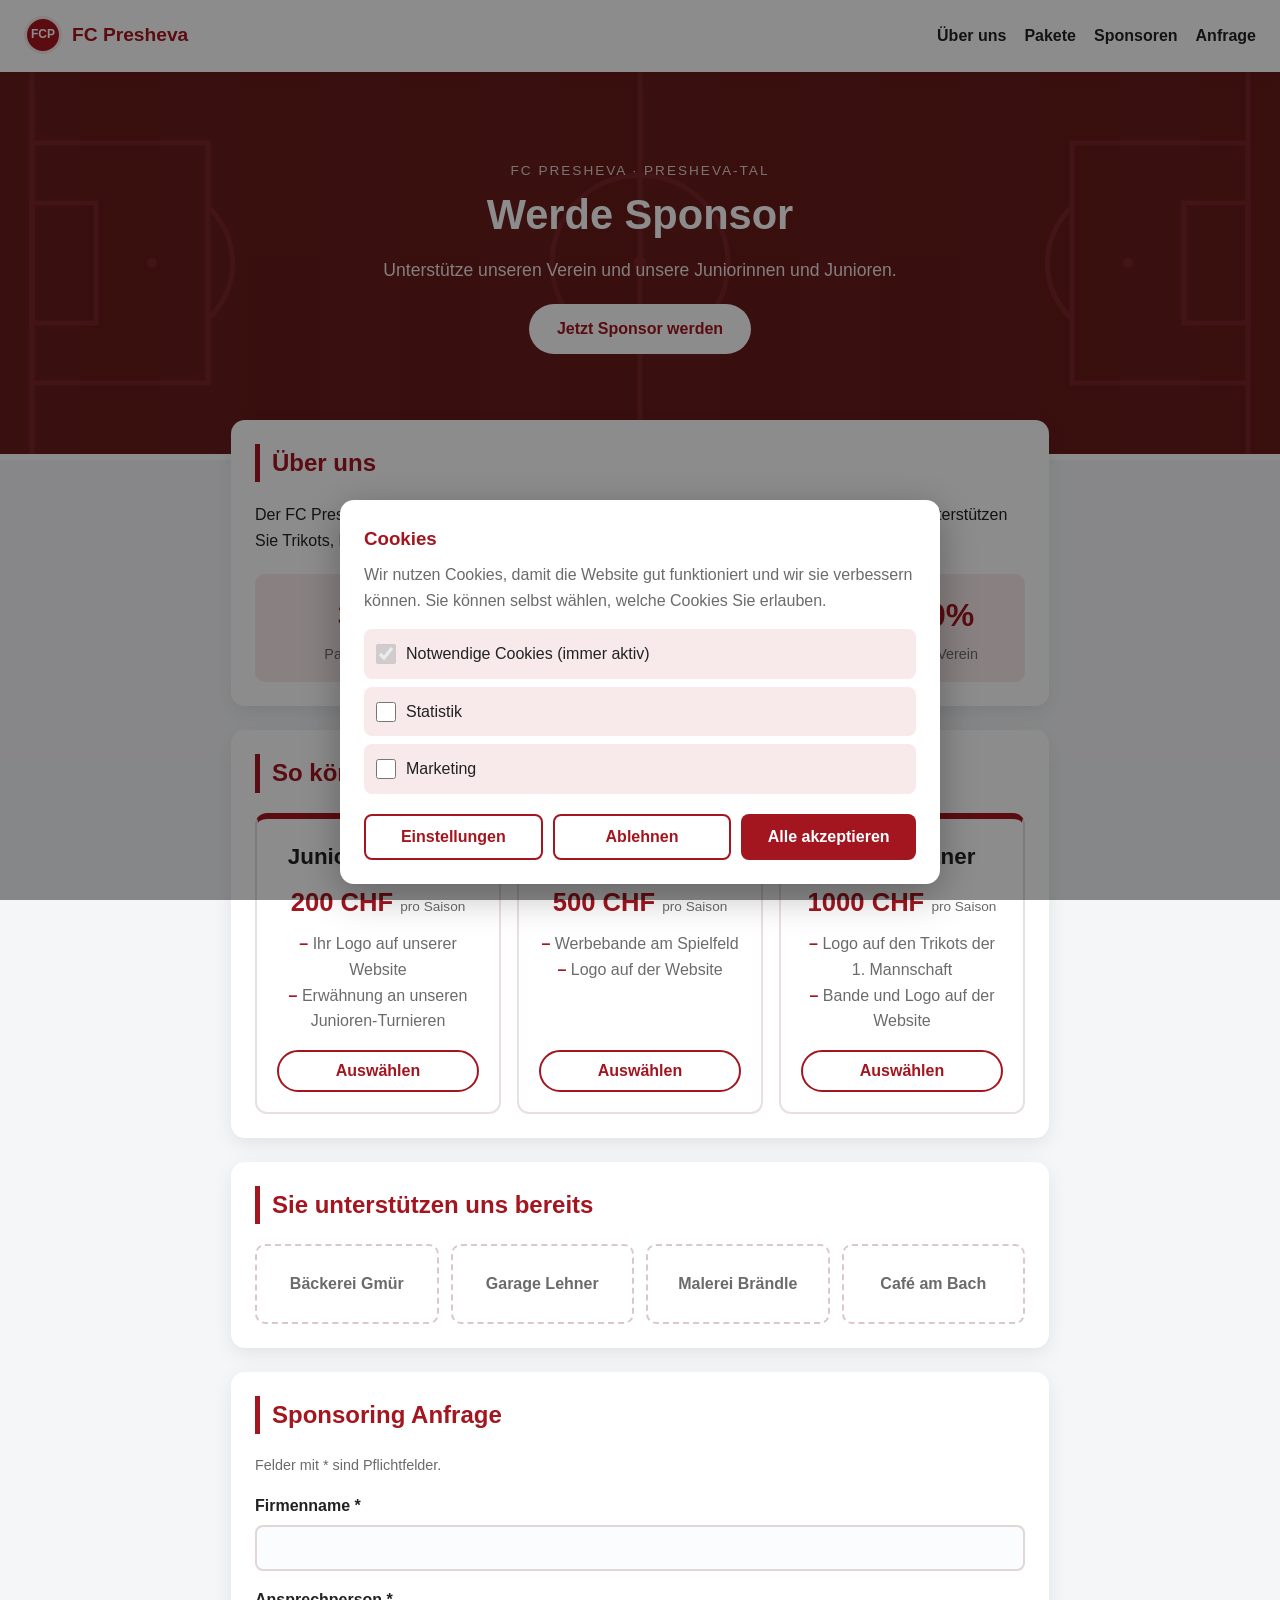
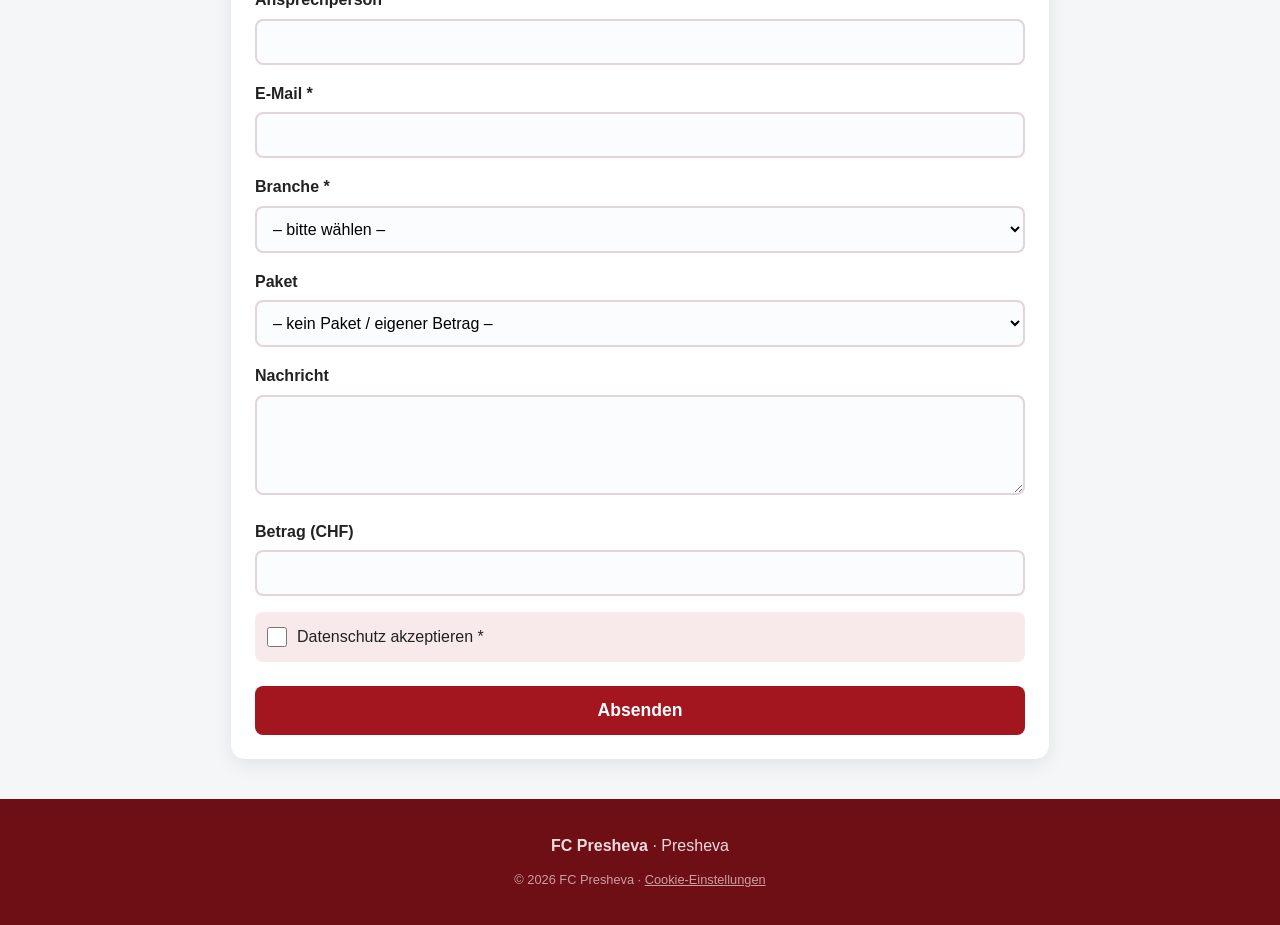
==== commit 53966ac6: "Footer-Hinweis entfernt Co-Authored-By: Claude Opus 5.5 <noreply@anthropic.com>" ====
--- a/index.html
+++ b/index.html
@@ -135,7 +135,6 @@
 
   <footer>
     <p><strong>FC Presheva</strong> · Presheva</p>
-    <p>Schulprojekt Modul 307 – keine offizielle Seite des Vereins</p>
     <p class="klein">© 2026 FC Presheva · <a href="#" id="cookie-oeffnen">Cookie-Einstellungen</a></p>
   </footer>
 
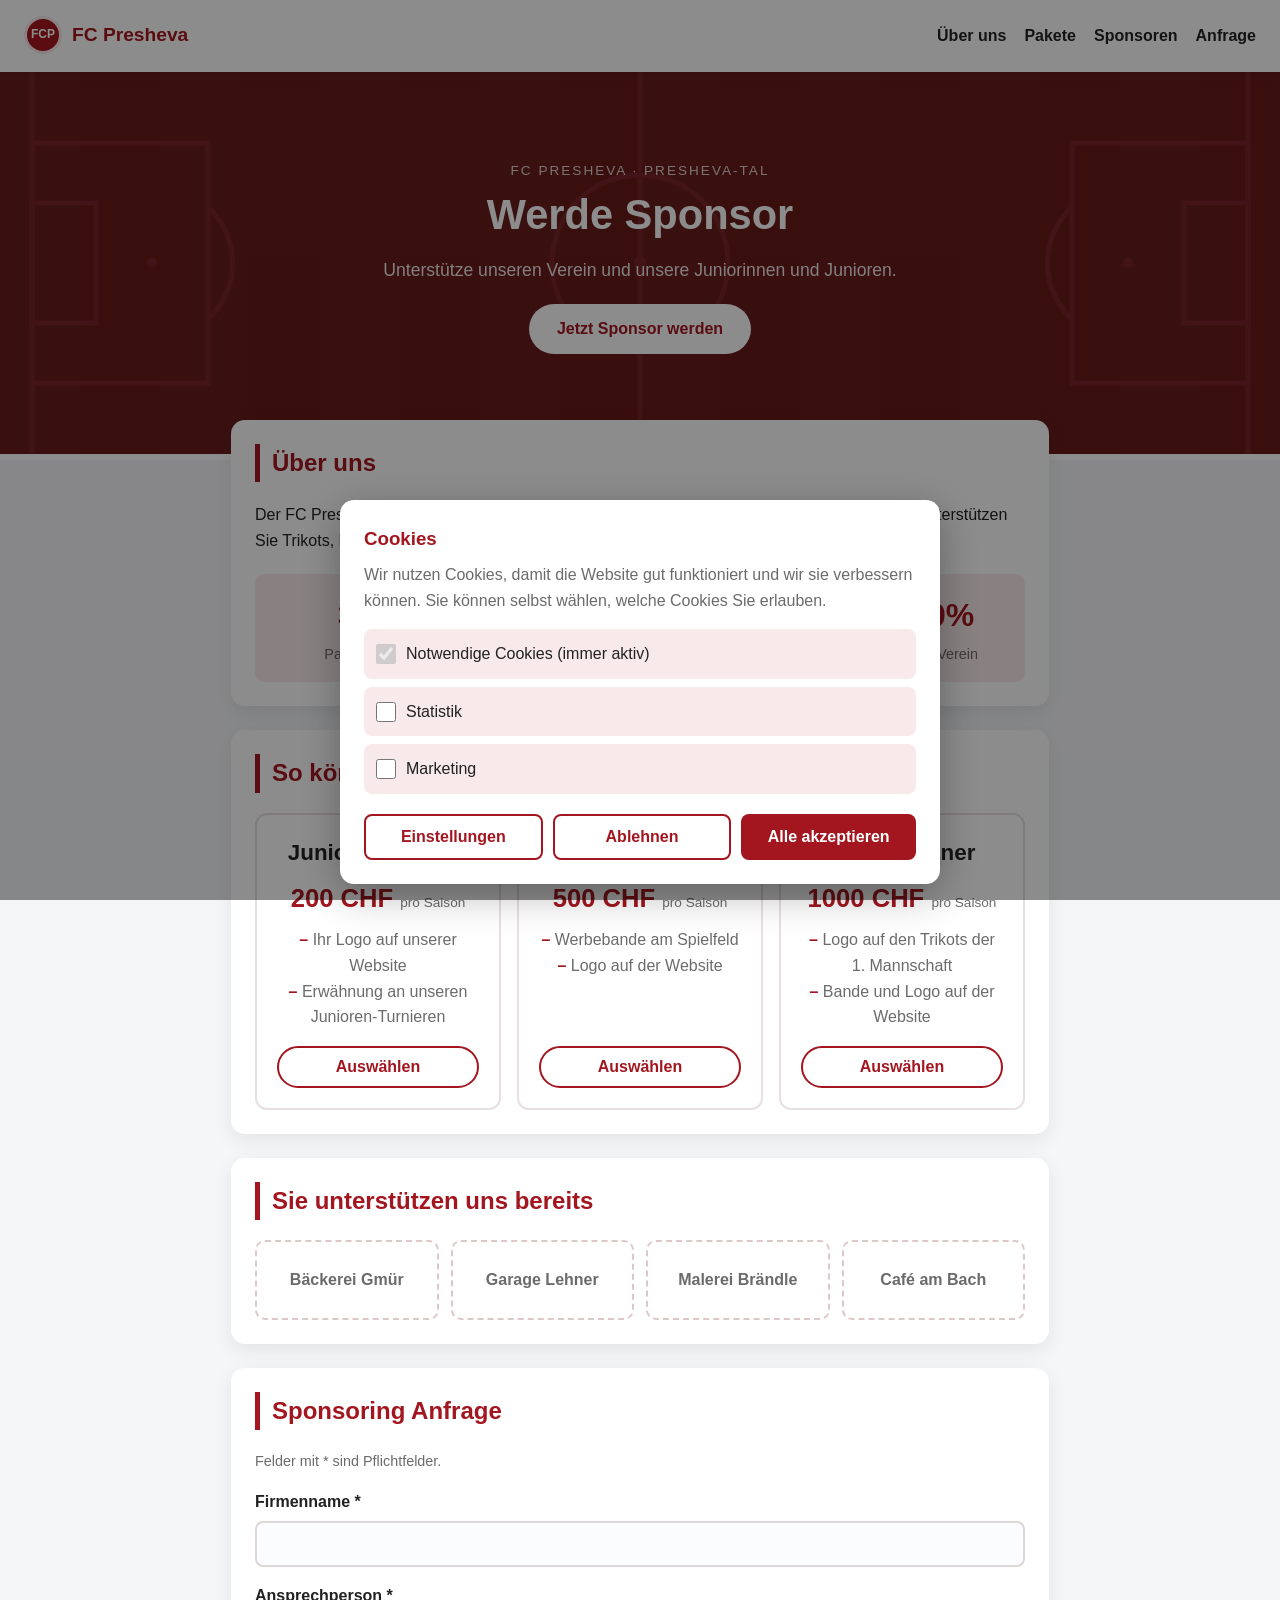
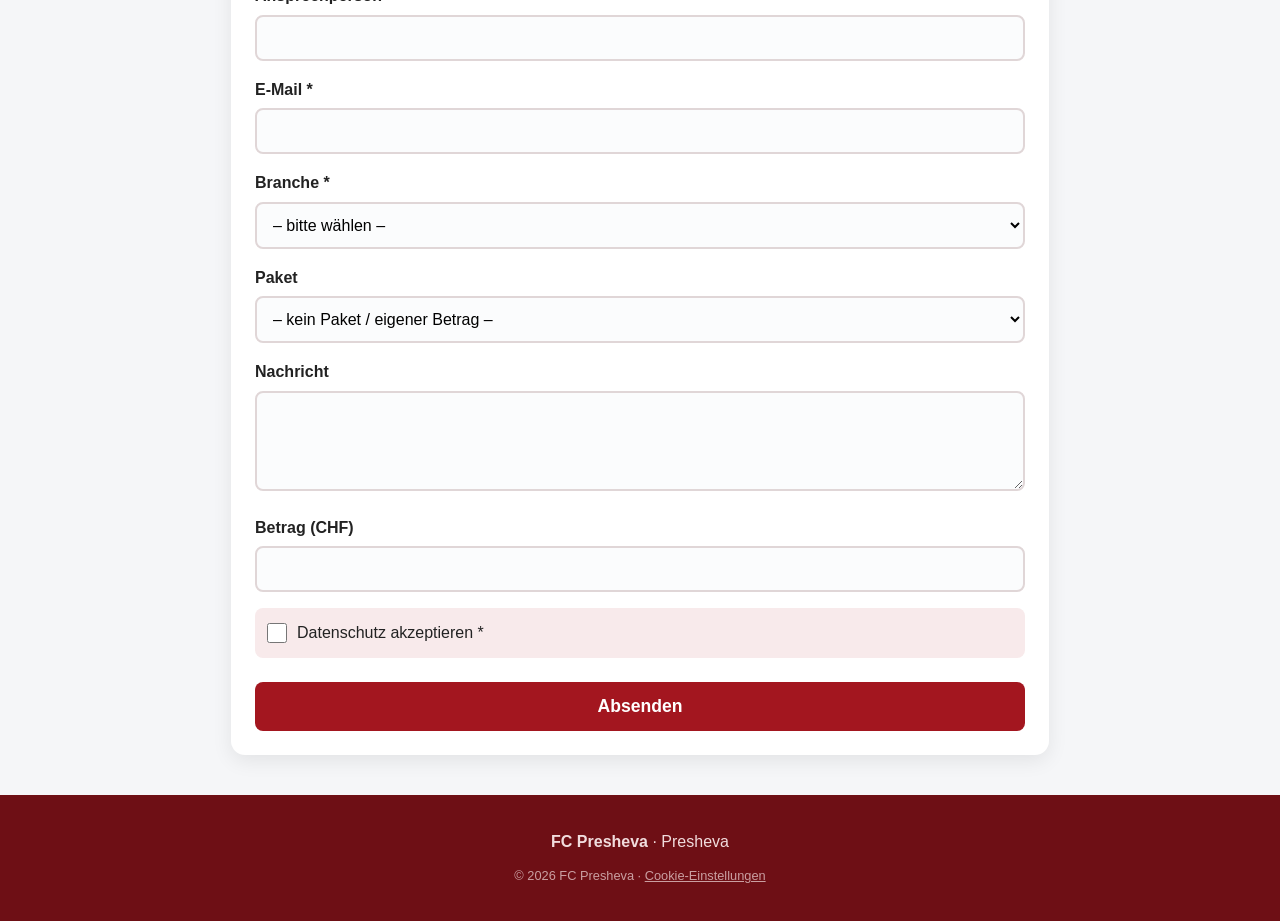
==== commit 5ee1fd59: "Tabelle pakete mit Fremdschlüssel paket_id in anfragen - Wählen-Button setzt die Paket-id über data-" ====
--- a/index.html
+++ b/index.html
@@ -49,7 +49,7 @@
             <li>Ihr Logo auf unserer Website</li>
             <li>Erwähnung an unseren Junioren-Turnieren</li>
           </ul>
-          <button type="button" class="paket-waehlen" data-paket="junioren">Auswählen</button>
+          <button type="button" class="paket-waehlen" data-db-id="1">Auswählen</button>
         </div>
         <div class="paket">
           <h3>Banden-Partner</h3>
@@ -58,7 +58,7 @@
             <li>Werbebande am Spielfeld</li>
             <li>Logo auf der Website</li>
           </ul>
-          <button type="button" class="paket-waehlen" data-paket="bande">Auswählen</button>
+          <button type="button" class="paket-waehlen" data-db-id="2">Auswählen</button>
         </div>
         <div class="paket">
           <h3>Trikot-Partner</h3>
@@ -67,7 +67,7 @@
             <li>Logo auf den Trikots der 1. Mannschaft</li>
             <li>Bande und Logo auf der Website</li>
           </ul>
-          <button type="button" class="paket-waehlen" data-paket="trikot">Auswählen</button>
+          <button type="button" class="paket-waehlen" data-db-id="3">Auswählen</button>
         </div>
       </div>
     </section>
@@ -110,11 +110,11 @@
         </select>
 
         <label for="paket">Paket</label>
-        <select id="paket" name="paket">
+        <select id="paket" name="paket_id">
           <option value="">– kein Paket / eigener Betrag –</option>
-          <option value="junioren">Junioren-Partner (200 CHF)</option>
-          <option value="bande">Banden-Partner (500 CHF)</option>
-          <option value="trikot">Trikot-Partner (1000 CHF)</option>
+          <option value="1">Junioren-Partner (200 CHF)</option>
+          <option value="2">Banden-Partner (500 CHF)</option>
+          <option value="3">Trikot-Partner (1000 CHF)</option>
         </select>
 
         <label for="nachricht">Nachricht</label>
--- a/style.css
+++ b/style.css
@@ -170,14 +170,17 @@
   border-radius: 12px;
   padding: 20px;
   text-align: center;
-  border-top: 6px solid var(--farbe);
-  transition: border-color 0.2s;
+  transition: transform 0.2s, box-shadow 0.2s, border-color 0.2s;
 }
 
 .paket { cursor: pointer; }
 
-/* Hover: nur Rahmen in Vereinsfarbe, keine Animation */
-.paket:hover { border-color: var(--farbe); }
+/* Hover: Karte hebt sich leicht an */
+.paket:hover {
+  transform: translateY(-4px);
+  box-shadow: 0 8px 18px rgba(0, 0, 0, 0.1);
+  border-color: var(--farbe);
+}
 
 
 .paket h3 { margin: 0; font-size: 1.4rem; }
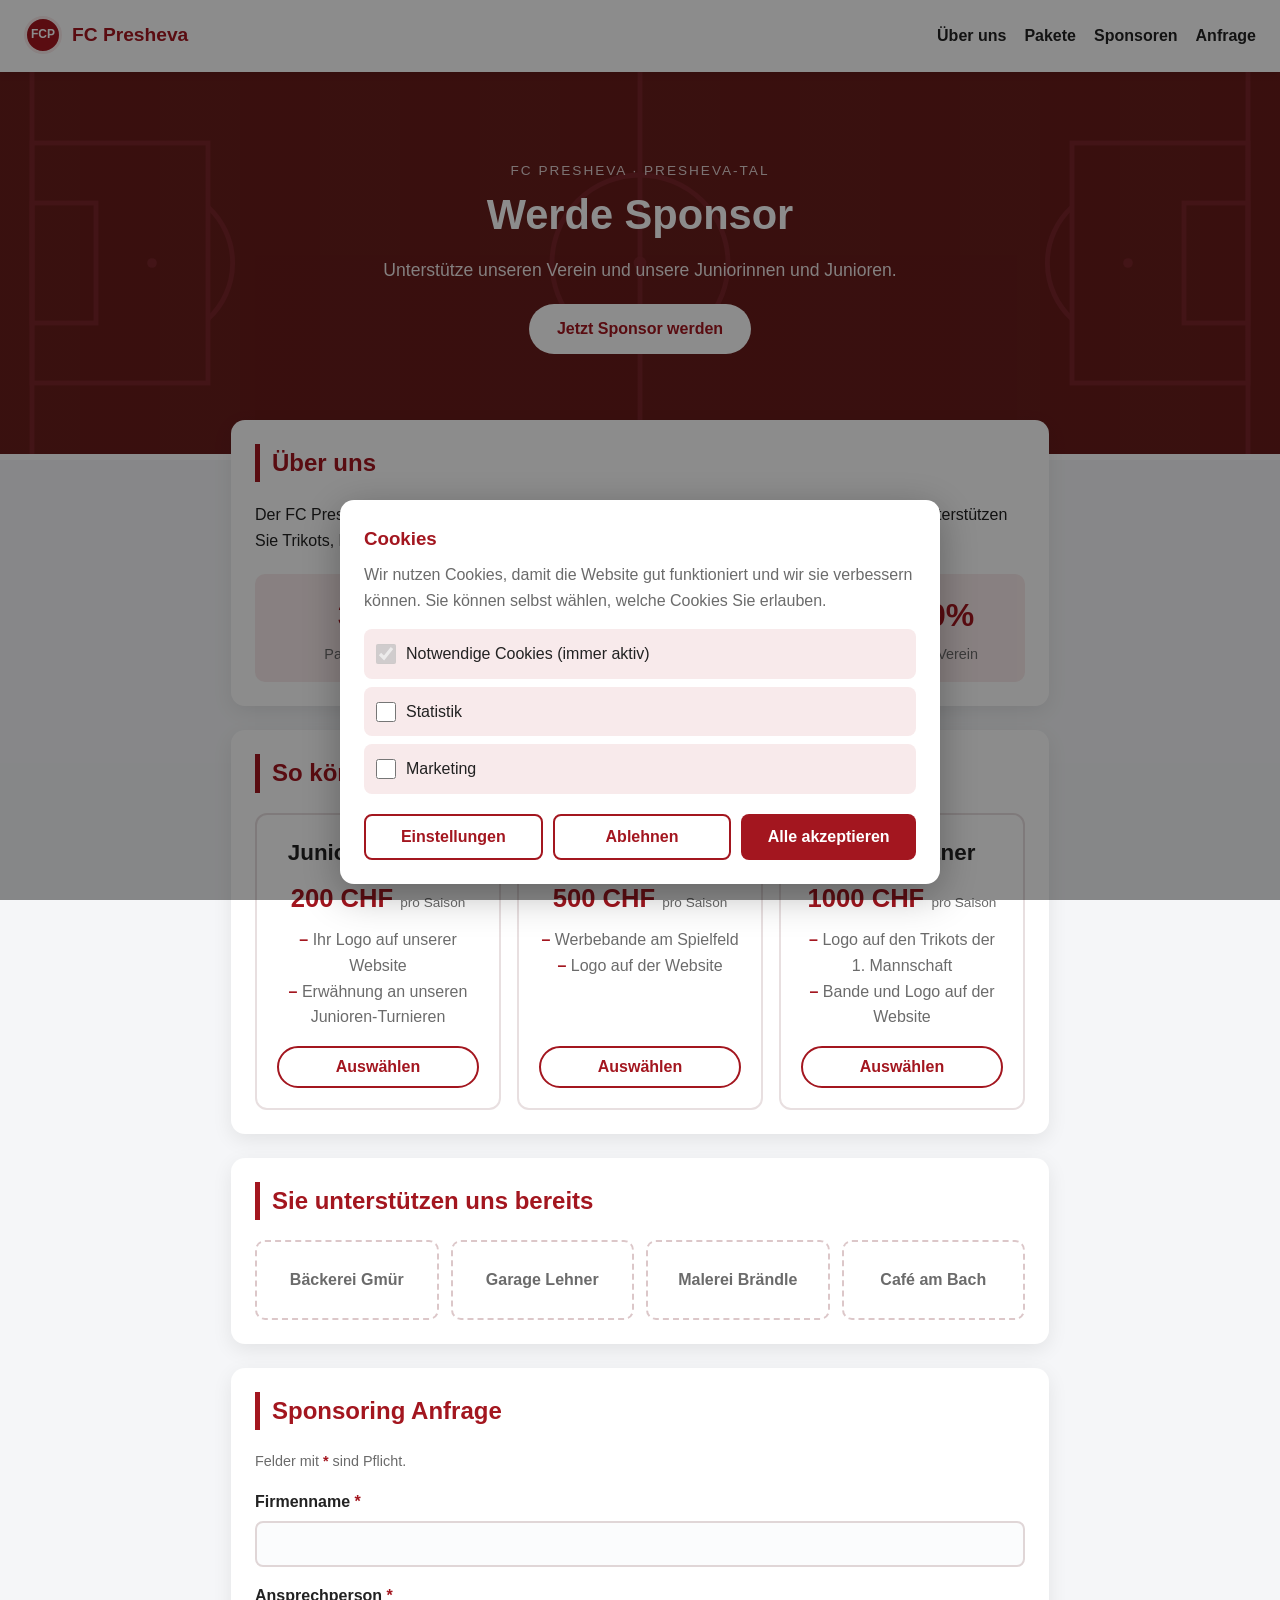
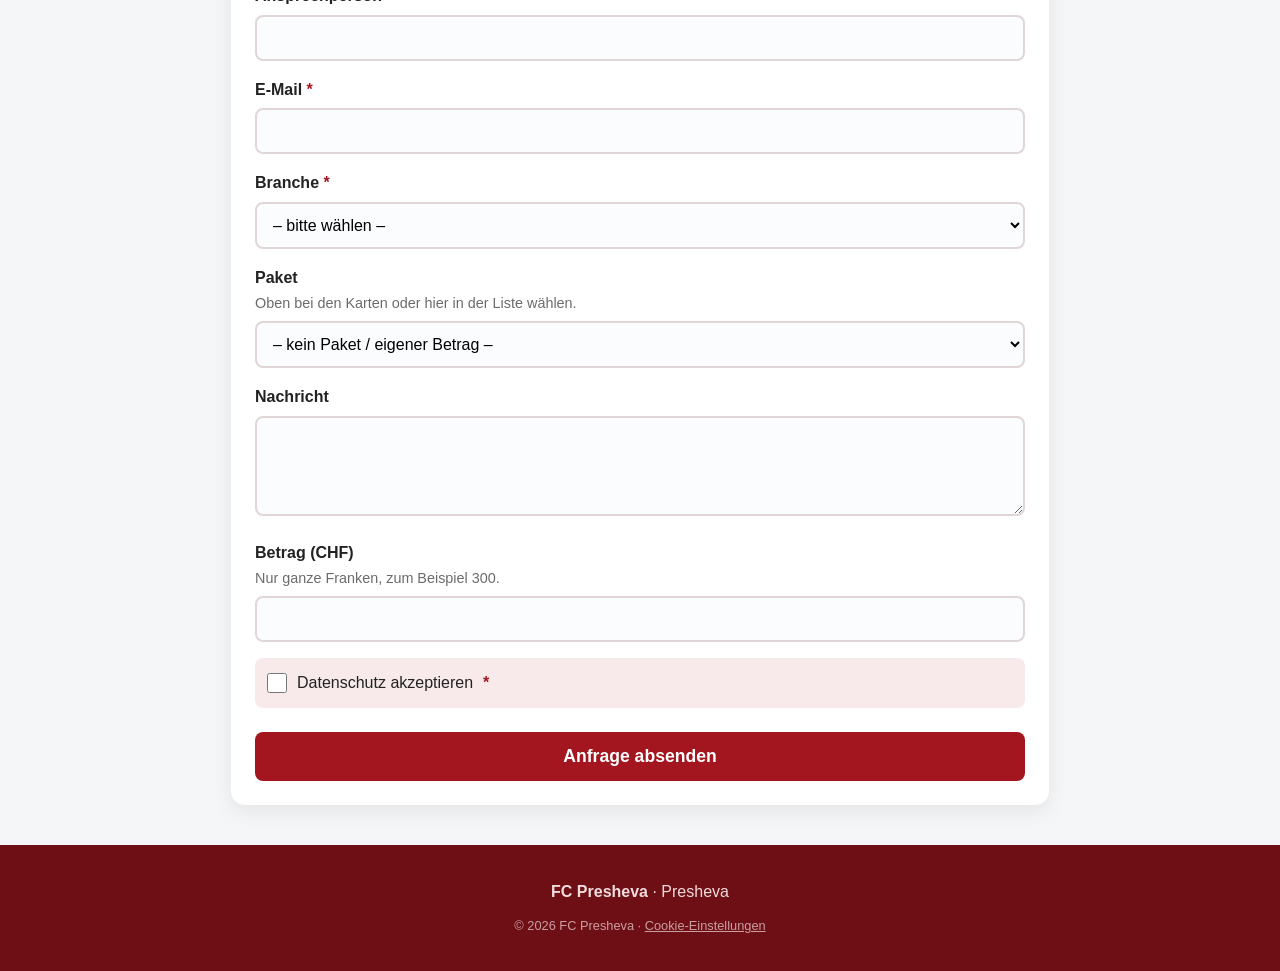
==== commit b007fa6f: "Validierung, Fehleranzeige und Handy verbessert - Formular wird zuerst im Browser geprüft, bei Fehle" ====
--- a/index.html
+++ b/index.html
@@ -49,7 +49,7 @@
             <li>Ihr Logo auf unserer Website</li>
             <li>Erwähnung an unseren Junioren-Turnieren</li>
           </ul>
-          <button type="button" class="paket-waehlen" data-db-id="1">Auswählen</button>
+          <button type="button" class="paket-waehlen" data-db-id="1" data-preis="200">Auswählen</button>
         </div>
         <div class="paket">
           <h3>Banden-Partner</h3>
@@ -58,7 +58,7 @@
             <li>Werbebande am Spielfeld</li>
             <li>Logo auf der Website</li>
           </ul>
-          <button type="button" class="paket-waehlen" data-db-id="2">Auswählen</button>
+          <button type="button" class="paket-waehlen" data-db-id="2" data-preis="500">Auswählen</button>
         </div>
         <div class="paket">
           <h3>Trikot-Partner</h3>
@@ -67,7 +67,7 @@
             <li>Logo auf den Trikots der 1. Mannschaft</li>
             <li>Bande und Logo auf der Website</li>
           </ul>
-          <button type="button" class="paket-waehlen" data-db-id="3">Auswählen</button>
+          <button type="button" class="paket-waehlen" data-db-id="3" data-preis="1000">Auswählen</button>
         </div>
       </div>
     </section>
@@ -84,22 +84,23 @@
 
     <section id="anfrage">
       <h2>Sponsoring Anfrage</h2>
-      <p class="hinweis">Felder mit * sind Pflichtfelder.</p>
+      <p class="hinweis">Felder mit <span class="pflicht">*</span> sind Pflicht.</p>
 
       <!-- Bereich für Erfolgs- und Fehlermeldungen -->
       <div id="meldung" class="meldung" role="alert" hidden></div>
 
-      <form action="anfrage.php" method="post">
-        <label for="firmenname">Firmenname *</label>
-        <input type="text" id="firmenname" name="firmenname" required>
+      <!-- novalidate: keine Browser-Blasen, script.js zeigt eigene Meldungen -->
+      <form id="anfrage-form" action="anfrage.php" method="post" novalidate>
+        <label for="firmenname">Firmenname <span class="pflicht" aria-hidden="true">*</span></label>
+        <input type="text" id="firmenname" name="firmenname" maxlength="100" required>
 
-        <label for="ansprechperson">Ansprechperson *</label>
-        <input type="text" id="ansprechperson" name="ansprechperson" required>
+        <label for="ansprechperson">Ansprechperson <span class="pflicht" aria-hidden="true">*</span></label>
+        <input type="text" id="ansprechperson" name="ansprechperson" maxlength="100" required>
 
-        <label for="email">E-Mail *</label>
-        <input type="email" id="email" name="email" required>
+        <label for="email">E-Mail <span class="pflicht" aria-hidden="true">*</span></label>
+        <input type="email" id="email" name="email" maxlength="254" required>
 
-        <label for="branche">Branche *</label>
+        <label for="branche">Branche <span class="pflicht" aria-hidden="true">*</span></label>
         <select id="branche" name="branche" required>
           <option value="">– bitte wählen –</option>
           <option value="gastro">Gastronomie</option>
@@ -110,6 +111,7 @@
         </select>
 
         <label for="paket">Paket</label>
+        <p class="hinweis">Oben bei den Karten oder hier in der Liste wählen.</p>
         <select id="paket" name="paket_id">
           <option value="">– kein Paket / eigener Betrag –</option>
           <option value="1">Junioren-Partner (200 CHF)</option>
@@ -118,17 +120,18 @@
         </select>
 
         <label for="nachricht">Nachricht</label>
-        <textarea id="nachricht" name="nachricht" rows="4"></textarea>
+        <textarea id="nachricht" name="nachricht" rows="4" maxlength="1000"></textarea>
 
         <label for="betrag">Betrag (CHF)</label>
-        <input type="number" id="betrag" name="betrag" min="1">
+        <p class="hinweis">Nur ganze Franken, zum Beispiel 300.</p>
+        <input type="number" id="betrag" name="betrag" min="1" step="1" inputmode="numeric">
 
         <label class="check">
           <input type="checkbox" id="datenschutz" name="datenschutz" required>
-          Datenschutz akzeptieren *
+          Datenschutz akzeptieren <span class="pflicht" aria-hidden="true">*</span>
         </label>
 
-        <button type="submit">Absenden</button>
+        <button type="submit">Anfrage absenden</button>
       </form>
     </section>
   </main>
--- a/style.css
+++ b/style.css
@@ -165,17 +165,15 @@
 }
 
 .paket {
-  position: relative;
+  display: flex;
+  flex-direction: column;
   border: 2px solid #e8dfe0;
   border-radius: 12px;
   padding: 20px;
   text-align: center;
-  transition: transform 0.2s, box-shadow 0.2s, border-color 0.2s;
-}
-
-.paket { cursor: pointer; }
-
-/* Hover: Karte hebt sich leicht an */
+  transition: transform 0.2s, box-shadow 0.2s;
+}
+
 .paket:hover {
   transform: translateY(-4px);
   box-shadow: 0 8px 18px rgba(0, 0, 0, 0.1);
@@ -224,13 +222,8 @@
   border-radius: 10px;
   font-weight: 600;
   color: var(--grau);
-  transition: border-color 0.2s, color 0.2s;
-}
-
-.sponsor:hover {
-  border-color: var(--farbe);
-  color: var(--farbe);
-}
+}
+
 
 /* ===== Formular ===== */
 label {
@@ -450,19 +443,7 @@
   outline: 2px solid #c0392b;
 }
 
-/* ===== Pakete: Hover, Auswahl und "Wählen"-Button ===== */
-.paket {
-  display: flex;
-  flex-direction: column;
-}
-
-.paket ul { flex: 1; }   /* Button immer unten in der Karte */
-
-
-.paket.gewaehlt {
-  border-color: var(--farbe);
-  box-shadow: 0 0 0 4px rgba(163, 22, 31, 0.25);
-}
+.paket ul { flex: 1; }
 
 .paket-waehlen {
   margin-top: 16px;
@@ -478,9 +459,7 @@
   transition: background 0.2s, color 0.2s;
 }
 
-.paket:hover .paket-waehlen,
-.paket.gewaehlt .paket-waehlen,
-.paket-waehlen:focus-visible {
+.paket-waehlen:hover {
   background: var(--farbe);
   color: white;
 }
@@ -510,7 +489,7 @@
 .untertitel {
   text-transform: uppercase;
   letter-spacing: 2px;
-  font-size: 0.85rem !important;
+  font-size: 0.85rem;
   opacity: 0.8;
 }
 
@@ -521,3 +500,60 @@
   font-weight: normal;
   color: var(--grau);
 }
+
+/* ===== Zuverlässig & mobil ===== */
+
+/* Pflicht-Sternchen */
+.pflicht {
+  color: var(--farbe);
+  font-weight: bold;
+}
+
+/* Hinweis direkt unter einem Label */
+form .hinweis {
+  margin: 2px 0 0;
+}
+
+/* Fehlerliste in der Meldung */
+.meldung ul {
+  margin: 6px 0 0;
+  padding-left: 20px;
+  font-weight: normal;
+}
+
+/* Datenschutz-Zeile rot, wenn nicht angehakt */
+.check[aria-invalid="true"] {
+  outline: 2px solid #c0392b;
+  background: #fbe3e4;
+}
+
+/* Sichtbarer Fokus, wenn man mit der Tastatur bedient */
+button:focus-visible,
+a:focus-visible,
+.check input:focus-visible {
+  outline: 3px solid var(--farbe-dunkel);
+  outline-offset: 2px;
+}
+
+/* Button während des Sendens */
+button:disabled {
+  opacity: 0.6;
+  cursor: wait;
+}
+
+/* Gewähltes Paket hervorheben */
+.paket.gewaehlt {
+  border-color: var(--farbe);
+  background: var(--farbe-hell);
+}
+
+.paket.gewaehlt .paket-waehlen {
+  background: var(--farbe);
+  color: white;
+}
+
+/* Sehr schmale Handys (320 px) */
+@media (max-width: 360px) {
+  nav ul { gap: 8px; font-size: 0.85rem; }
+  .fakt strong { font-size: 1.6rem; }
+}
